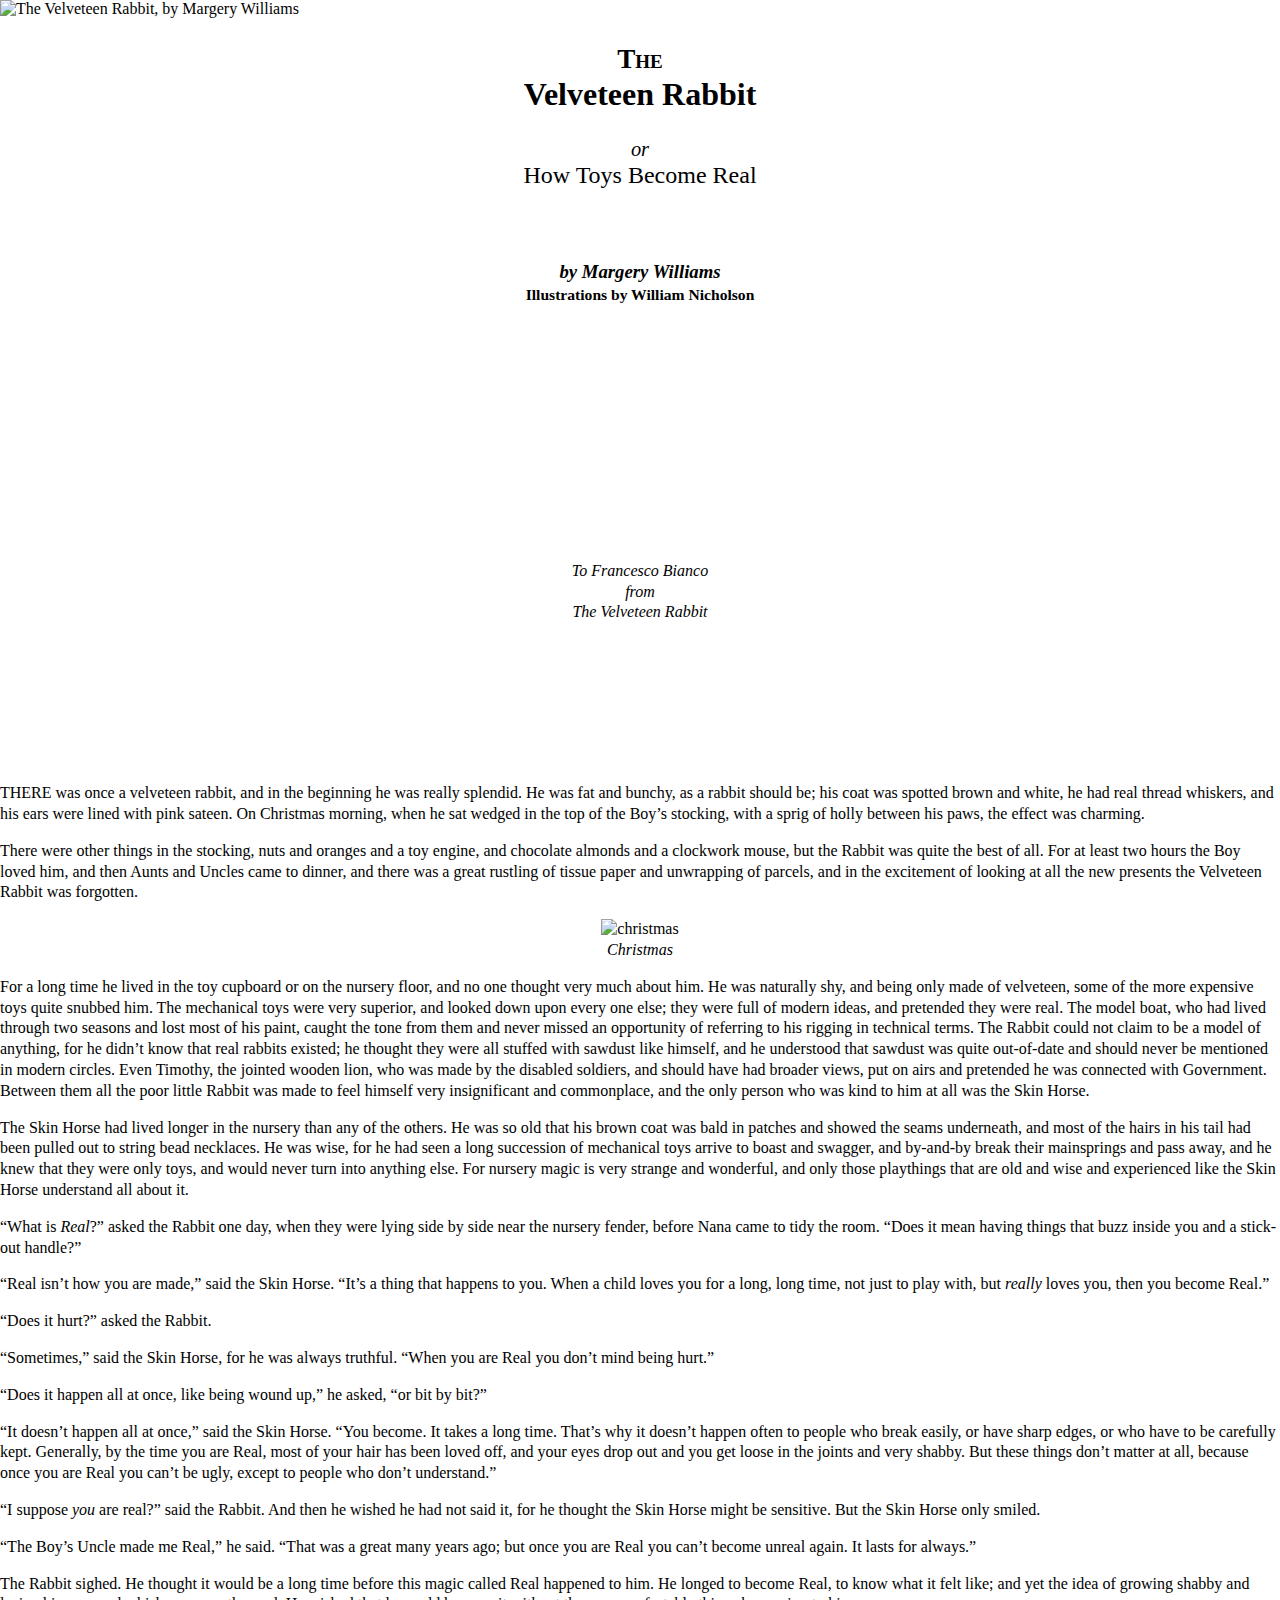
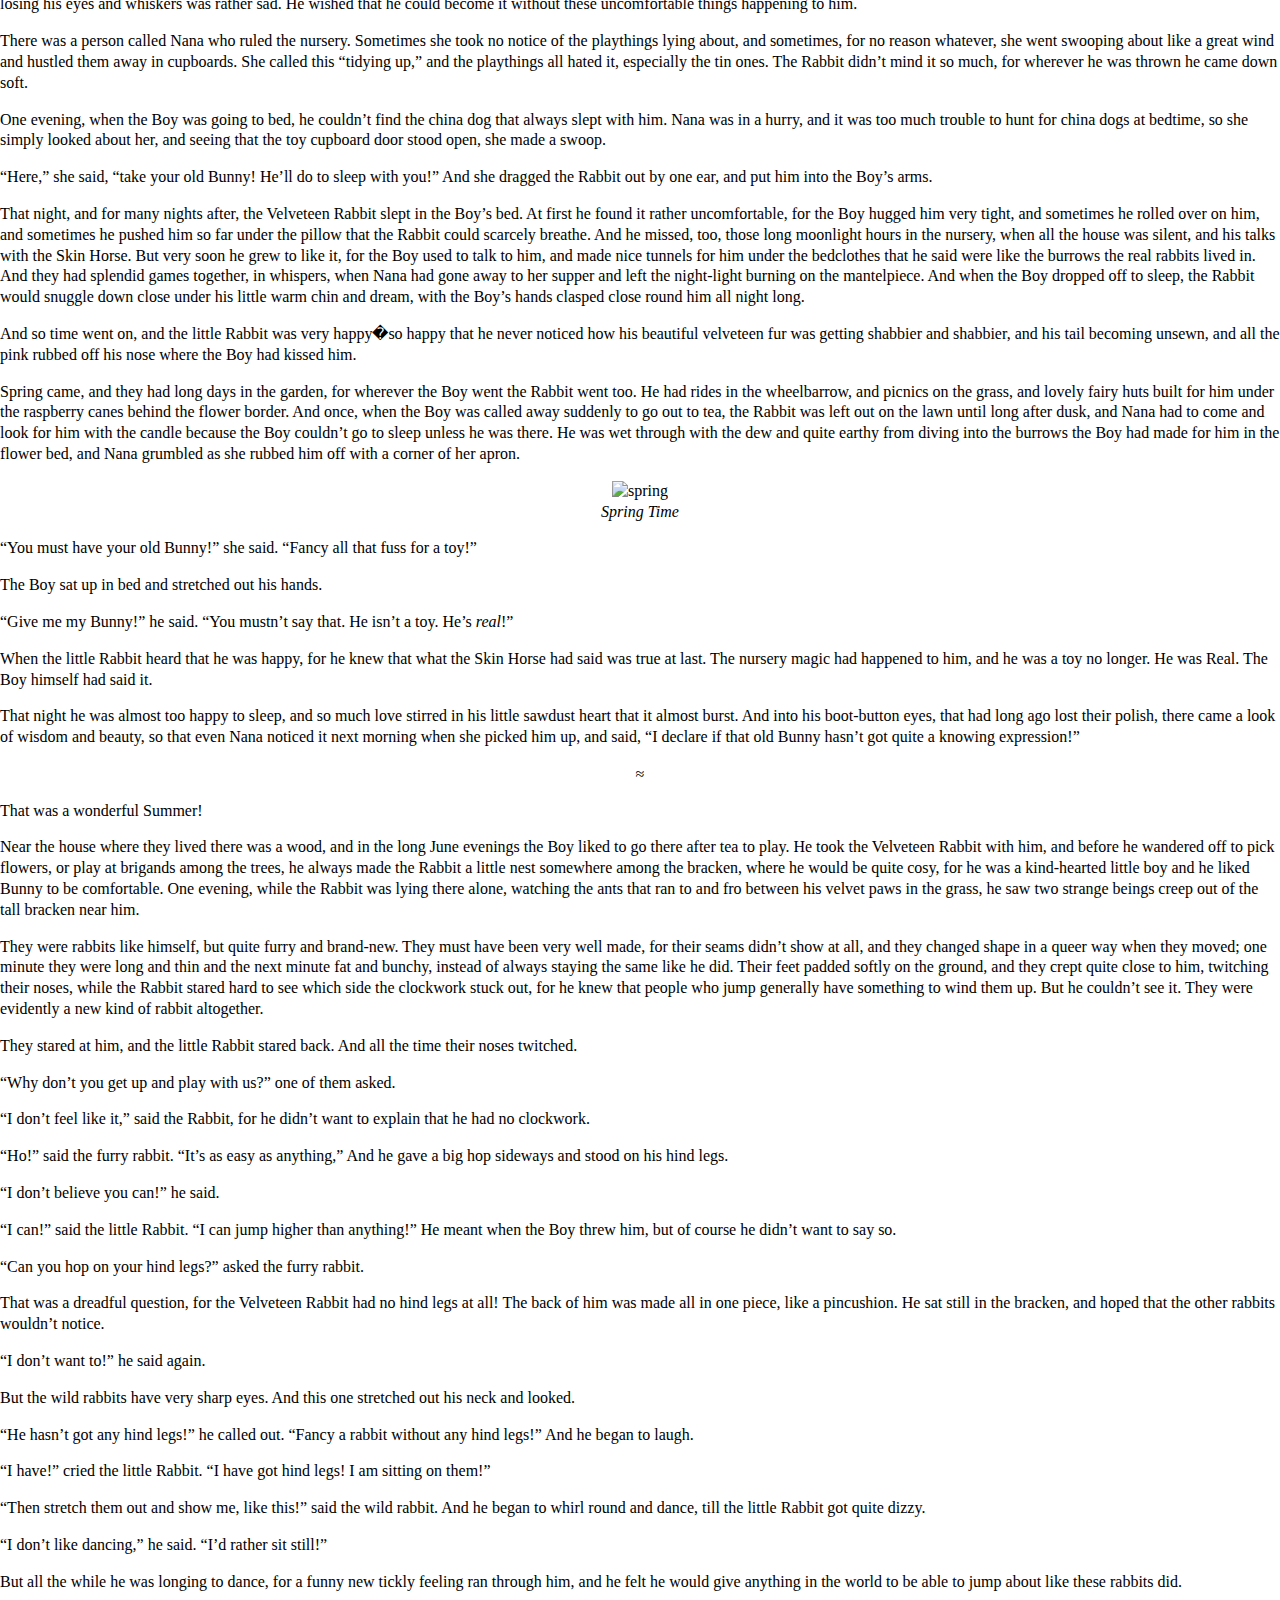
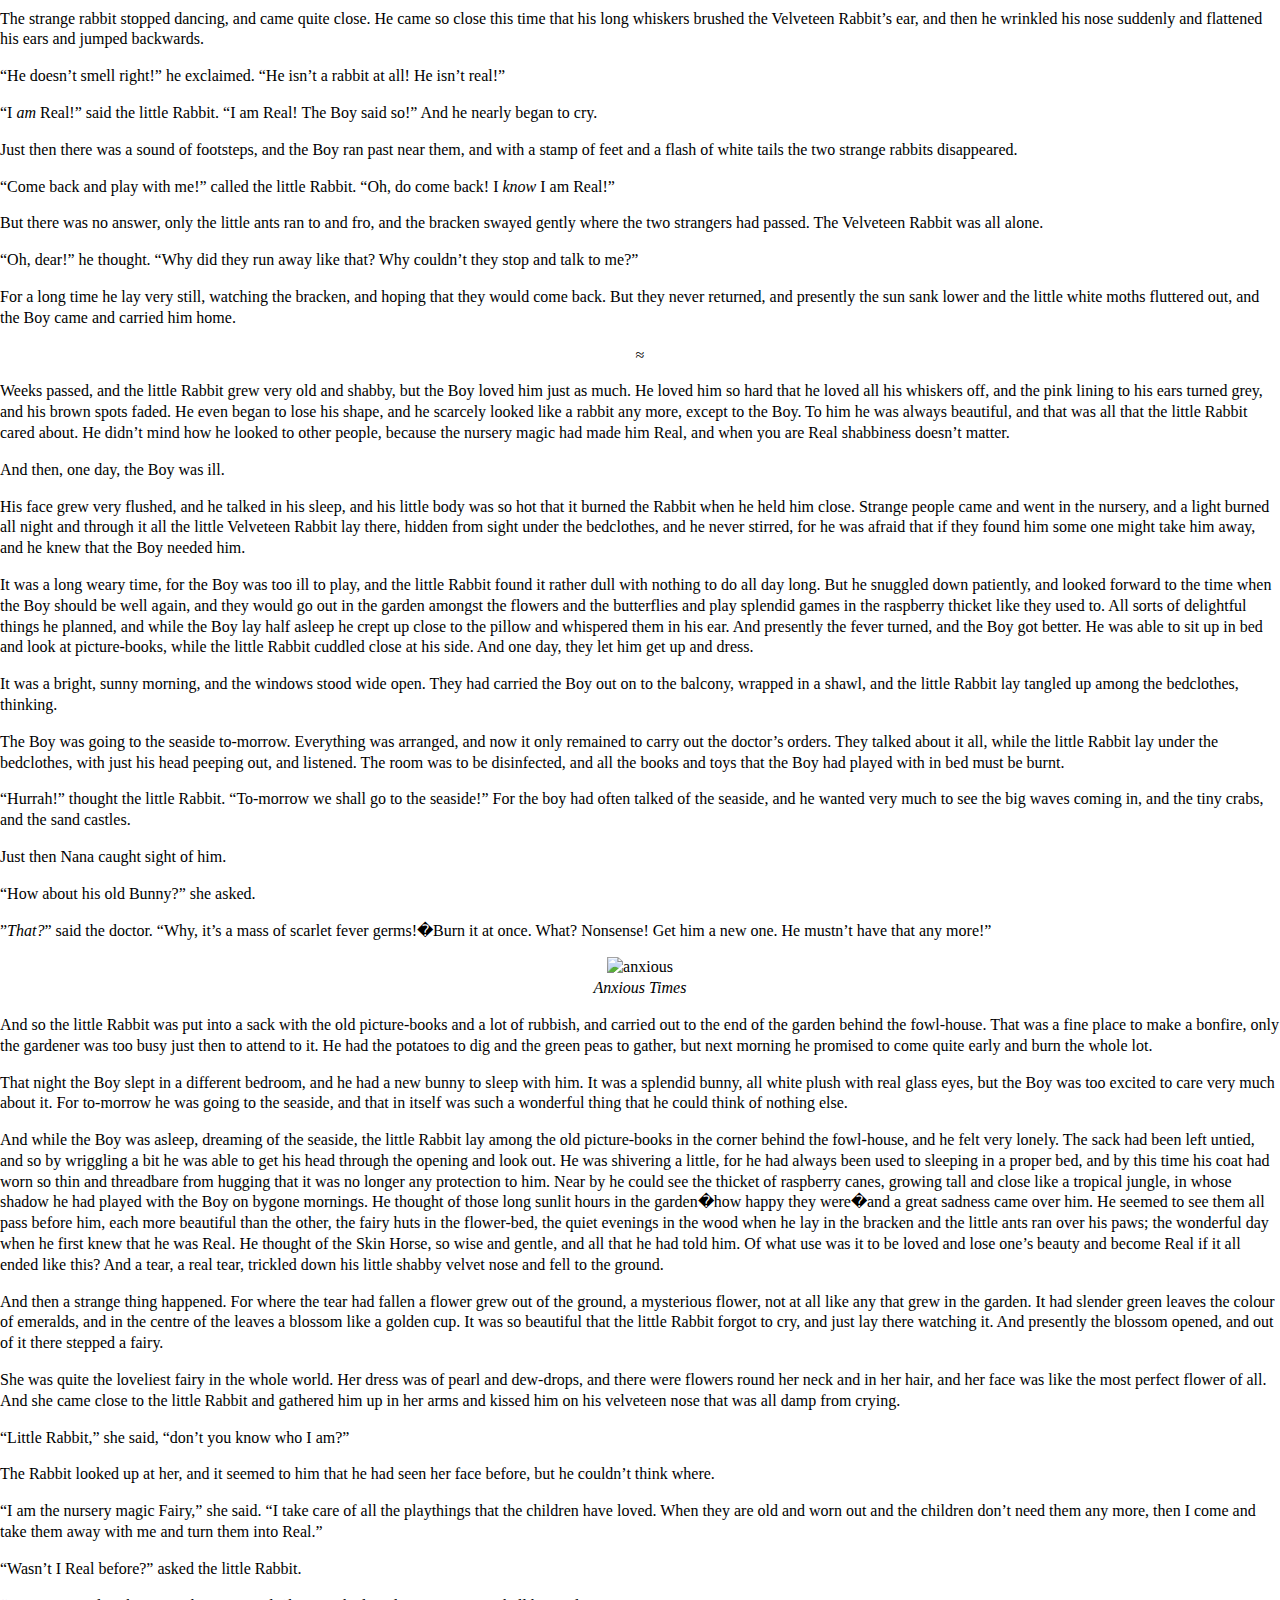
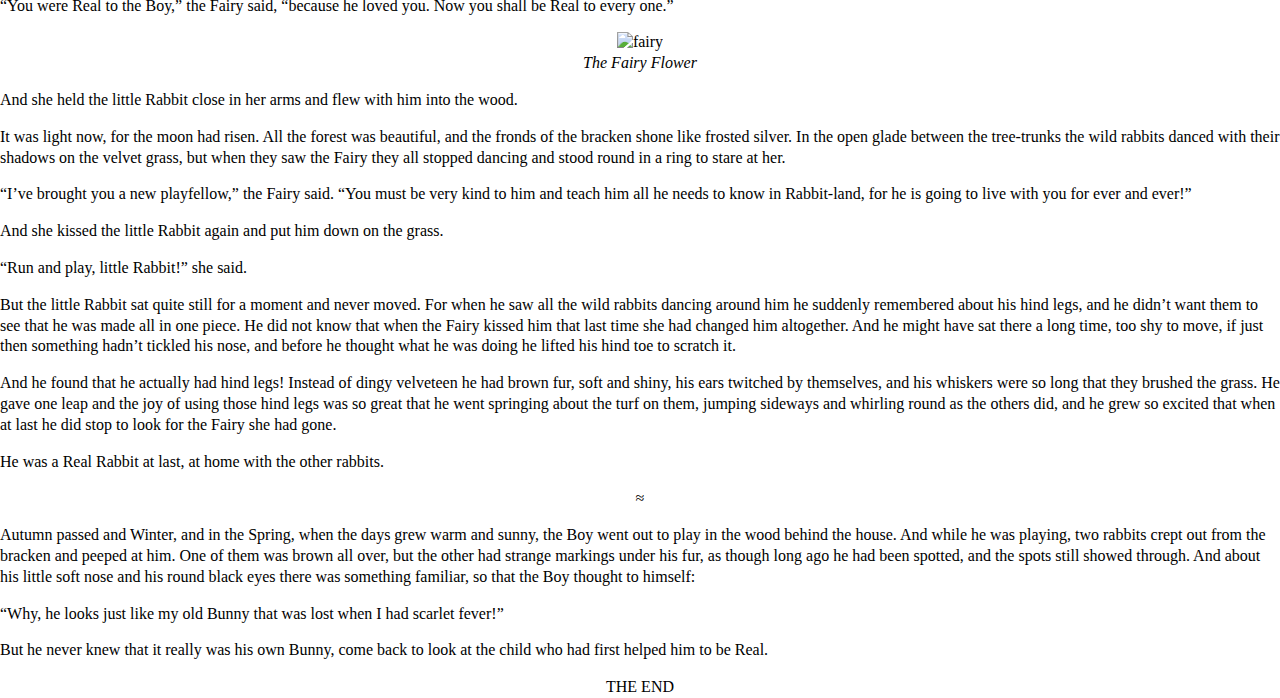
==== index.html @ 6a3bcfe3 "-a" ====
<!DOCTYPE html>
<html>
  <head>
    <meta http-equiv="Content-Type" content="text/html; charset=UTF-8" />
    <meta name="apple-mobile-web-app-capable" content="yes" />
    <meta
      name="viewport"
      content="width=device-width, initial-scale=1.0, maximum-scale=1.0, user-scalable=no"
    />
    <title>The Velveteen Rabbit - Monocle</title>
    <link rel="stylesheet" type="text/css" href="css/monocle/monocore.css" />

    
    <style type="text/css">
      #rabbit {
        position: absolute;
        top: 0;
        left: 0;
        right: 0;
        bottom: 0;
      }
    </style>
     <script src="scripts/jquery-1.7.1.min.js"></script>
    <script type="text/javascript" src="scripts/monocle/monocore.js"></script>
	
	<script type="text/javascript" src="scripts/zip/jszip.js"></script>
    <script type="text/javascript" src="scripts/zip/jszip-load.js"></script>
    <script type="text/javascript" src="scripts/zip/jszip-deflate.js"></script>
    <script type="text/javascript" src="scripts/zip/jszip-inflate.js"></script>
	
    <script type="text/javascript" src="scripts/quietthyme.monocle.bookdata/quietthyme.monocle.epub.js"></script>
    
    <script type="text/javascript">
	$(function(){
	
    QT.bookdata.init("dragon.epub");
//		jQuery.get("dragon.epub", function (data) {
//			//var decodedData = someBase64DecoderHere(data); // Find a base64 decoder on google or whatever. 
//			//var epubFile = ...; // Use HTML5 files or download via XHR.
//			
//			var epub = new JSEpub(data);
//
//			var showFirstPage = function () {
//			// The spine lists all pages in correct order
//			var spine = epub.opf.spine[0];
//            console.log('spine', spine);
//			// The manifest contains the href of the file
//			var href = epub.opf.manifest[spine]["href"];
//            console.log('href', href);
//			// All the files are stored in here, indexed by href
//			var doc = epub.files[href];
//            console.log('doc', doc);
//			// The doc is a DOMparser created DOM. You may want to
//			// work with a string version of the page contents.
//			var html = new XMLSerializer().serializeToString(doc);
//			console.log('html', html);
//            
//			// Use "html" to your hearts content!
//			}
//
//// Each time something happens in the processing, the callbakc is called. The
//// step is a number, representing the actual step that was performed. You
//// can use this to render status messages to the user as you process the file.
//// The processor will also insert a tiny delay between each operation, so that
//// you don't get the browser slow script warnings.
//epub.processInSteps(function (step, extras) {
//    var msg;
//
//    if (step === 1) {
//        msg = "Unzipping";
//    } else if (step === 2) {
//        msg = "Uncompressing " + extras;
//    } else if (step === 3) {
//        msg = "Reading OPF";
//    } else if (step === 4) {
//        msg = "Post processing";
//    } else if (step === 5) {
//        msg = "Finishing";
//        showFirstPage();
//    }
//
//    // Render the "msg" here.
//});
//		});
	})
	
	
	
	
      /*Monocle.DEBUG = true;

      // Initialize the reader element.
      Monocle.Events.listen(
        window,
        'load',
        function () {
          window.reader = Monocle.Reader('rabbit');
          Monocle.Events.listen(
            window,
            'resize',
            function () { window.reader.resized() }
          );
        }
      );*/
    </script>

  </head>

  <body>

    <div id="rabbit">

      <style>
        p {
          line-height: 130%;
        }
        img {
          max-width: 98%;
          max-height: 98%;
          -webkit-column-break-before: always;
        }
        .dedication {
          text-align: center;
          font-style: italic;
          margin: 16em 0 10em;
        }
        .center {
          text-align: center;
        }
        h1, h2, h3 {
          text-align: center;
        }
        h1 small {
          font-size: 85%;
          font-variant: small-caps;
        }
        h2 {
          margin-bottom: 3em;
          font-weight: normal;
        }
        h2 small {
          font-size: 85%;
          font-style: italic;
        }
      </style>


      <img src="images/cover.jpg" alt="The Velveteen Rabbit, by Margery Williams" />

      <h1>
        <small>The</small><br />Velveteen Rabbit
      </h1>

      <h2>
        <small>or</small><br />How Toys Become Real
      </h2>

      <h3>
        <i>by Margery Williams</i><br />
        <small>Illustrations by William Nicholson</small>
      </h3>

      <p class="dedication">
        To Francesco Bianco<br />
        from<br />
        The Velveteen Rabbit
      </p>


      <p>
      THERE was once a velveteen rabbit, and in the beginning he was really splendid.  He was fat and bunchy, as a rabbit should be; his coat was spotted brown and white, he had real thread whiskers, and his ears were lined with pink sateen.  On Christmas morning, when he sat wedged in the top of the Boy&#8217;s stocking, with a sprig of holly between his paws, the effect was charming.
      </p>
      <p>
      There were other things in the stocking, nuts and oranges and a toy engine, and chocolate almonds and a clockwork mouse, but the Rabbit was quite the best of all.  For at least two hours the Boy loved him, and then Aunts and Uncles came to dinner, and there was a great rustling of tissue paper and unwrapping of parcels, and in the excitement of looking at all the new presents the Velveteen Rabbit was forgotten.
      </p>

      <p class="center">
        <img alt="christmas" src="images/christmas.jpg" /><br />
        <i>Christmas</i>
      </p>


      <p>
      For a long time he lived in the toy cupboard or on the nursery floor, and no one thought very much about him.  He was naturally shy, and being only made of velveteen, some of the more expensive toys quite snubbed him.  The mechanical toys were very superior, and looked down upon every one else; they were full of modern ideas, and pretended they were real.  The model boat, who had lived through two seasons and lost most of his paint, caught the tone from them and never missed an opportunity of referring to his rigging in technical terms.  The Rabbit could not claim to be a model of anything, for he didn&#8217;t know that real rabbits existed; he thought they were all stuffed with sawdust like himself, and he understood that sawdust was quite out-of-date and should never be mentioned in modern circles.  Even Timothy, the jointed wooden lion, who was made by the disabled soldiers, and should have had broader views, put on airs and pretended he was connected with Government.  Between them all the poor little Rabbit was made to feel himself very insignificant and commonplace, and the only person who was kind to him at all was the Skin Horse.
      </p>
      <p>
      The Skin Horse had lived longer in the nursery than any of the others.  He was so old that his brown coat was bald in patches and showed the seams underneath, and most of the hairs in his tail had been pulled out to string bead necklaces.  He was wise, for he had seen a long succession of mechanical toys arrive to boast and swagger, and by-and-by break their mainsprings and pass away, and he knew that they were only toys, and would never turn into anything else.  For nursery magic is very strange and wonderful, and only those playthings that are old and wise and experienced like the Skin Horse understand all about it.
      </p>
      <p>
      &#8220;What is <em>Real</em>?&#8221; asked the Rabbit one day, when they were lying side by side near the nursery fender, before Nana came to tidy the room.  &#8220;Does it mean having things that buzz inside you and a stick-out handle?&#8221;
      </p>
      <p>
      &#8220;Real isn&#8217;t how you are made,&#8221; said the Skin Horse.  &#8220;It&#8217;s a thing that happens to you.  When a child loves you for a long, long time, not just to play with, but <em>really</em> loves you, then you become Real.&#8221;
      </p>
      <p>
      &#8220;Does it hurt?&#8221; asked the Rabbit.
      </p>
      <p>
      &#8220;Sometimes,&#8221; said the Skin Horse, for he was always truthful.  &#8220;When you are Real you don&#8217;t mind being hurt.&#8221;
      </p>
      <p>
      &#8220;Does it happen all at once, like being wound up,&#8221; he asked, &#8220;or bit by bit?&#8221;
      </p>
      <p>
      &#8220;It doesn&#8217;t happen all at once,&#8221; said the Skin Horse.  &#8220;You become.  It takes a long time.  That&#8217;s why it doesn&#8217;t happen often to people who break easily, or have sharp edges, or who have to be carefully kept.  Generally, by the time you are Real, most of your hair has been loved off, and your eyes drop out and you get loose in the joints and very shabby.  But these things don&#8217;t matter at all, because once you are Real you can&#8217;t be ugly, except to people who don&#8217;t understand.&#8221;
      </p>
      <p>
      &#8220;I suppose <i>you</i> are real?&#8221; said the Rabbit.  And then he wished he had not said it, for he thought the Skin Horse might be sensitive.  But the Skin Horse only smiled.
      </p>

      <p>
      &#8220;The Boy&#8217;s Uncle made me Real,&#8221; he said.  &#8220;That was a great many years ago; but once you are Real you can&#8217;t become unreal again.  It lasts for always.&#8221;
      </p>
      <p>
      The Rabbit sighed.  He thought it would be a long time before this magic called Real happened to him.  He longed to become Real, to know what it felt like; and yet the idea of growing shabby and losing his eyes and whiskers was rather sad.  He wished that he could become it without these uncomfortable things happening to him.
      </p>
      <p>
      There was a person called Nana who ruled the nursery.  Sometimes she took no notice of the playthings lying about, and sometimes, for no reason whatever, she went swooping about like a great wind and hustled them away in cupboards.  She called this &#8220;tidying up,&#8221; and the playthings all hated it, especially the tin ones.  The Rabbit didn&#8217;t mind it so much, for wherever he was thrown he came down soft.
      </p>
      <p>
      One evening, when the Boy was going to bed, he couldn&#8217;t find the china dog that always slept with him.  Nana was in a hurry, and it was too much trouble to hunt for china dogs at bedtime, so she simply looked about her, and seeing that the toy cupboard door stood open, she made a swoop.
      </p>
      <p>
      &#8220;Here,&#8221; she said, &#8220;take your old Bunny!  He&#8217;ll do to sleep with you!&#8221;   And she dragged the Rabbit out by one ear, and put him into the Boy&#8217;s arms.
      </p>
      <p>
      That night, and for many nights after, the Velveteen Rabbit slept in the Boy&#8217;s bed.  At first he found it rather uncomfortable, for the Boy hugged him very tight, and sometimes he rolled over on him, and sometimes he pushed him so far under the pillow that the Rabbit could scarcely breathe.  And he missed, too, those long moonlight hours in the nursery, when all the house was silent, and his talks with the Skin Horse.  But very soon he grew to like it, for the Boy used to talk to him, and made nice tunnels for him under the bedclothes that he said were like the burrows the real rabbits lived in.  And they had splendid games together, in whispers, when Nana had gone away to her supper and left the night-light burning on the mantelpiece.  And when the Boy dropped off to sleep, the Rabbit would snuggle down close under his little warm chin and dream, with the Boy&#8217;s hands clasped close round him all night long.
      </p>
      <p>
      And so time went on, and the little Rabbit was very happy�so happy that he never noticed how his beautiful velveteen fur was getting shabbier and shabbier, and his tail becoming unsewn, and all the pink rubbed off his nose where the Boy had kissed him.
      </p>
      <p>
      Spring came, and they had long days in the garden, for wherever the Boy went the Rabbit went too.  He had rides in the wheelbarrow, and picnics on the grass, and lovely fairy huts built for him under the raspberry canes behind the flower border.  And once, when the Boy was called away suddenly to go out to tea, the Rabbit was left out on the lawn until long after dusk, and Nana had to come and look for him with the candle because the Boy couldn&#8217;t go to sleep unless he was there.  He was wet through with the dew and quite earthy from diving into the burrows the Boy had made for him in the flower bed, and Nana grumbled as she rubbed him off with a corner of her apron.
      </p>

      <p class="center">
        <img alt="spring" src="images/spring.jpg" /><br />
        <i>Spring Time</i>
      </p>

      <p>
      &#8220;You must have your old Bunny!&#8221; she said.  &#8220;Fancy all that fuss for a toy!&#8221;
      </p>
      <p>
      The Boy sat up in bed and stretched out his hands.
      </p>
      <p>
      &#8220;Give me my Bunny!&#8221; he said.  &#8220;You mustn&#8217;t say that.  He isn&#8217;t a toy.  He&#8217;s <em>real</em>!&#8221;
      </p>
      <p>
      When the little Rabbit heard that he was happy, for he knew that what the Skin Horse had said was true at last.  The nursery magic had happened to him, and he was a toy no longer.  He was Real.  The Boy himself had said it.
      </p>
      <p>
      That night he was almost too happy to sleep, and so much love stirred in his little sawdust heart that it almost burst.  And into his boot-button eyes, that had long ago lost their polish, there came a look of wisdom and beauty, so that even Nana noticed it next morning when she picked him up, and said, &#8220;I declare if that old Bunny hasn&#8217;t got quite a knowing expression!&#8221;
      </p>

      <p class="center">&asymp;</p>

      <p>
      That was a wonderful Summer!
      </p>
      <p>
      Near the house where they lived there was a wood, and in the long June evenings the Boy liked to go there after tea to play.  He took the Velveteen Rabbit with him, and before he wandered off to pick flowers, or play at brigands among the trees, he always made the Rabbit a little nest somewhere among the bracken, where he would be quite cosy, for he was a kind-hearted little boy and he liked Bunny to be comfortable.  One evening, while the Rabbit was lying there alone, watching the ants that ran to and fro between his velvet paws in the grass, he saw two strange beings creep out of the tall bracken near him.
      </p>
      <p>
      They were rabbits like himself, but quite furry and brand-new.  They must have been very well made, for their seams didn&#8217;t show at all, and they changed shape in a queer way when they moved; one minute they were long and thin and the next minute fat and bunchy, instead of always staying the same like he did.  Their feet padded softly on the ground, and they crept quite close to him, twitching their noses, while the Rabbit stared hard to see which side the clockwork stuck out, for he knew that people who jump generally have something to wind them up.  But he couldn&#8217;t see it.  They were evidently a new kind of rabbit altogether.
      </p>

      <p>
      They stared at him, and the little Rabbit stared back.  And all the time their noses twitched.
      </p>
      <p>
      &#8220;Why don&#8217;t you get up and play with us?&#8221; one of them asked.
      </p>
      <p>
      &#8220;I don&#8217;t feel like it,&#8221; said the Rabbit, for he didn&#8217;t want to explain that he had no clockwork.
      </p>
      <p>
      &#8220;Ho!&#8221; said the furry rabbit.  &#8220;It&#8217;s as easy as anything,&#8221; And he gave a big hop sideways and stood on his hind legs.
      </p>
      <p>
      &#8220;I don&#8217;t believe you can!&#8221; he said.
      </p>
      <p>
      &#8220;I can!&#8221; said the little Rabbit.  &#8220;I can jump higher than anything!&#8221; He meant when the Boy threw him, but of course he didn&#8217;t want to say so.
      </p>
      <p>
      &#8220;Can you hop on your hind legs?&#8221; asked the furry rabbit.
      </p>
      <p>
      That was a dreadful question, for the Velveteen Rabbit had no hind legs at all!  The back of him was made all in one piece, like a pincushion.  He sat still in the bracken, and hoped that the other rabbits wouldn&#8217;t notice.
      </p>
      <p>
      &#8220;I don&#8217;t want to!&#8221; he said again.
      </p>
      <p>
      But the wild rabbits have very sharp eyes.  And this one stretched out his neck and looked.
      </p>
      <p>
      &#8220;He hasn&#8217;t got any hind legs!&#8221; he called out.  &#8220;Fancy a rabbit without any hind legs!&#8221; And he began to laugh.
      </p>
      <p>
      &#8220;I have!&#8221; cried the little Rabbit.  &#8220;I have got hind legs!  I am sitting on them!&#8221;
      </p>
      <p>
      &#8220;Then stretch them out and show me, like this!&#8221; said the wild rabbit.  And he began to whirl round and dance, till the little Rabbit got quite dizzy.
      </p>
      <p>
      &#8220;I don&#8217;t like dancing,&#8221; he said.  &#8220;I&#8217;d rather sit still!&#8221;
      </p>
      <p>
      But all the while he was longing to dance, for a funny new tickly feeling ran through him, and he felt he would give anything in the world to be able to jump about like these rabbits did.
      </p>
      <p>
      The strange rabbit stopped dancing, and came quite close.  He came so close this time that his long whiskers brushed the Velveteen Rabbit&#8217;s ear, and then he wrinkled his nose suddenly and flattened his ears and jumped backwards.
      </p>

      <p>
      &#8220;He doesn&#8217;t smell right!&#8221; he exclaimed.  &#8220;He isn&#8217;t a rabbit at all!  He isn&#8217;t real!&#8221;
      </p>
      <p>
      &#8220;I <i>am</i> Real!&#8221; said the little Rabbit.  &#8220;I am Real!  The Boy said so!&#8221;   And he nearly began to cry.
      </p>
      <p>
      Just then there was a sound of footsteps, and the Boy ran past near them, and with a stamp of feet and a flash of white tails the two strange rabbits disappeared.
      </p>
      <p>
      &#8220;Come back and play with me!&#8221; called the little Rabbit.  &#8220;Oh, do come back!   I <i>know</i> I am Real!&#8221;
      </p>
      <p>
      But there was no answer, only the little ants ran to and fro, and the bracken swayed gently where the two strangers had passed.  The Velveteen Rabbit was all alone.
      </p>
      <p>
      &#8220;Oh, dear!&#8221; he thought.  &#8220;Why did they run away like that?  Why couldn&#8217;t they stop and talk to me?&#8221;
      </p>
      <p>
      For a long time he lay very still, watching the bracken, and hoping that they would come back.  But they never returned, and presently the sun sank lower and the little white moths fluttered out, and the Boy came and carried him home.
      </p>

      <p class="center"> &asymp; </p>

      <p>
      Weeks passed, and the little Rabbit grew very old and shabby, but the Boy loved him just as much.  He loved him so hard that he loved all his whiskers off, and the pink lining to his ears turned grey, and his brown spots faded.  He even began to lose his shape, and he scarcely looked like a rabbit any more, except to the Boy.  To him he was always beautiful, and that was all that the little Rabbit cared about.  He didn&#8217;t mind how he looked to other people, because the nursery magic had made him Real, and when you are Real shabbiness doesn&#8217;t matter.
      </p>
      <p>
      And then, one day, the Boy was ill.
      </p>
      <p>
      His face grew very flushed, and he talked in his sleep, and his little body was so hot that it burned the Rabbit when he held him close. Strange people came and went in the nursery, and a light burned all night and through it all the little Velveteen Rabbit lay there, hidden from sight under the bedclothes, and he never stirred, for he was afraid that if they found him some one might take him away, and he knew that the Boy needed him.
      </p>
      <p>
      It was a long weary time, for the Boy was too ill to play, and the little Rabbit found it rather dull with nothing to do all day long.  But he snuggled down patiently, and looked forward to the time when the Boy should be well again, and they would go out in the garden amongst the flowers and the butterflies and play splendid games in the raspberry thicket like they used to.  All sorts of delightful things he planned, and while the Boy lay half asleep he crept up close to the pillow and whispered them in his ear.  And presently the fever turned, and the Boy got better.  He was able to sit up in bed and look at picture-books, while the little Rabbit cuddled close at his side.  And one day, they let him get up and dress.
      </p>
      <p>
      It was a bright, sunny morning, and the windows stood wide open.  They had carried the Boy out on to the balcony, wrapped in a shawl, and the little Rabbit lay tangled up among the bedclothes, thinking.
      </p>
      <p>
      The Boy was going to the seaside to-morrow.  Everything was arranged, and now it only remained to carry out the doctor&#8217;s orders.  They talked about it all, while the little Rabbit lay under the bedclothes, with just his head peeping out, and listened.  The room was to be disinfected, and all the books and toys that the Boy had played with in bed must be burnt.
      </p>
      <p>
      &#8220;Hurrah!&#8221; thought the little Rabbit.  &#8220;To-morrow we shall go to the seaside!&#8221;  For the boy had often talked of the seaside, and he wanted very much to see the big waves coming in, and the tiny crabs, and the sand castles.
      </p>
      <p>
      Just then Nana caught sight of him.
      </p>
      <p>
      &#8220;How about his old Bunny?&#8221; she asked.
      </p>
      <p>
      &#8221;<i>That?</i>&#8221; said the doctor.  &#8220;Why, it&#8217;s a mass of scarlet fever germs!�Burn it at once.  What?  Nonsense!  Get him a new one.  He mustn&#8217;t have that any more!&#8221;
      </p>

      <p class="center">
        <img alt="anxious" src="images/anxious.jpg" /><br />
        <i>Anxious Times</i>
      </p>

      <p>
      And so the little Rabbit was put into a sack with the old picture-books and a lot of rubbish, and carried out to the end of the garden behind the fowl-house.  That was a fine place to make a bonfire, only the gardener was too busy just then to attend to it.  He had the potatoes to dig and the green peas to gather, but next morning he promised to come quite early and burn the whole lot.
      </p>
      <p>
      That night the Boy slept in a different bedroom, and he had a new bunny to sleep with him.  It was a splendid bunny, all white plush with real glass eyes, but the Boy was too excited to care very much about it.  For to-morrow he was going to the seaside, and that in itself was such a wonderful thing that he could think of nothing else.
      </p>
      <p>
      And while the Boy was asleep, dreaming of the seaside, the little Rabbit lay among the old picture-books in the corner behind the fowl-house, and he felt very lonely.  The sack had been left untied, and so by wriggling a bit he was able to get his head through the opening and look out.  He was shivering a little, for he had always been used to sleeping in a proper bed, and by this time his coat had worn so thin and threadbare from hugging that it was no longer any protection to him.  Near by he could see the thicket of raspberry canes, growing tall and close like a tropical jungle, in whose shadow he had played with the Boy on bygone mornings.  He thought of those long sunlit hours in the garden�how happy they were�and a great sadness came over him.  He seemed to see them all pass before him, each more beautiful than the other, the fairy huts in the flower-bed, the quiet evenings in the wood when he lay in the bracken and the little ants ran over his paws; the wonderful day when he first knew that he was Real.  He thought of the Skin Horse, so wise and gentle, and all that he had told him.  Of what use was it to be loved and lose one&#8217;s beauty and become Real if it all ended like this?  And a tear, a real tear, trickled down his little shabby velvet nose and fell to the ground.
      </p>
      <p>
      And then a strange thing happened.  For where the tear had fallen a flower grew out of the ground, a mysterious flower, not at all like any that grew in the garden.  It had slender green leaves the colour of emeralds, and in the centre of the leaves a blossom like a golden cup.  It was so beautiful that the little Rabbit forgot to cry, and just lay there watching it.  And presently the blossom opened, and out of it there stepped a fairy.
      </p>
      <p>
      She was quite the loveliest fairy in the whole world.  Her dress was of pearl and dew-drops, and there were flowers round her neck and in her hair, and her face was like the most perfect flower of all.  And she came close to the little Rabbit and gathered him up in her arms and kissed him on his velveteen nose that was all damp from crying.
      </p>
      <p>
      &#8220;Little Rabbit,&#8221; she said, &#8220;don&#8217;t you know who I am?&#8221;
      </p>
      <p>
      The Rabbit looked up at her, and it seemed to him that he had seen her face before, but he couldn&#8217;t think where.
      </p>
      <p>
      &#8220;I am the nursery magic Fairy,&#8221; she said.  &#8220;I take care of all the playthings that the children have loved.  When they are old and worn out and the children don&#8217;t need them any more, then I come and take them away with me and turn them into Real.&#8221;
      </p>
      <p>
      &#8220;Wasn&#8217;t I Real before?&#8221; asked the little Rabbit.
      </p>
      <p>
      &#8220;You were Real to the Boy,&#8221; the Fairy said, &#8220;because he loved you.  Now you shall be Real to every one.&#8221;
      </p>

      <p class="center">
        <img alt="fairy" src="images/fairy.jpg" /><br />
        <i>The Fairy Flower</i>
      </p>

      <p>
      And she held the little Rabbit close in her arms and flew with him into the wood.
      </p>
      <p>
      It was light now, for the moon had risen.  All the forest was beautiful, and the fronds of the bracken shone like frosted silver.  In the open glade between the tree-trunks the wild rabbits danced with their shadows on the velvet grass, but when they saw the Fairy they all stopped dancing and stood round in a ring to stare at her.
      </p>
      <p>
      &#8220;I&#8217;ve brought you a new playfellow,&#8221; the Fairy said.  &#8220;You must be very kind to him and teach him all he needs to know in Rabbit-land, for he is going to live with you for ever and ever!&#8221;
      </p>
      <p>
      And she kissed the little Rabbit again and put him down on the grass.
      </p>
      <p>
      &#8220;Run and play, little Rabbit!&#8221; she said.
      </p>
      <p>
      But the little Rabbit sat quite still for a moment and never moved.  For when he saw all the wild rabbits dancing around him he suddenly remembered about his hind legs, and he didn&#8217;t want them to see that he was made all in one piece.  He did not know that when the Fairy kissed him that last time she had changed him altogether.  And he might have sat there a long time, too shy to move, if just then something hadn&#8217;t tickled his nose, and before he thought what he was doing he lifted his hind toe to scratch it.
      </p>
      <p>
      And he found that he actually had hind legs!  Instead of dingy velveteen he had brown fur, soft and shiny, his ears twitched by themselves, and his whiskers were so long that they brushed the grass.  He gave one leap and the joy of using those hind legs was so great that he went springing about the turf on them, jumping sideways and whirling round as the others did, and he grew so excited that when at last he did stop to look for the Fairy she had gone.
      </p>
      <p>
      He was a Real Rabbit at last, at home with the other rabbits.
      </p>

      <p class="center"> &asymp; </p>

      <p>
      Autumn passed and Winter, and in the Spring, when the days grew warm and sunny, the Boy went out to play in the wood behind the house.  And while he was playing, two rabbits crept out from the bracken and peeped at him.  One of them was brown all over, but the other had strange markings under his fur, as though long ago he had been spotted, and the spots still showed through.  And about his little soft nose and his round black eyes there was something familiar, so that the Boy thought to himself:
      </p>
      <p>
      &#8220;Why, he looks just like my old Bunny that was lost when I had scarlet fever!&#8221;
      </p>
      <p>
      But he never knew that it really was his own Bunny, come back to look at the child who had first helped him to be Real.
      </p>
      <p class="center">THE END</p>
    </div>

  </body>
</html>
---- css/monocle/monocore.css ----
/*===========================================================================

This is a base-level Monocle stylesheet. It assumes no class-prefix has been
given to the Reader during initialisation - if one has, you can copy and
modify this stylesheet accordingly.

---------------------------------------------------------------------------*/

/* The reader object that holds pretty much everything.
 * (A direct child of the element passed to reader initialisation). */

div.monelem_container {
  background-color: black;
}


/* The div that mimics a leaf of paper in a book. */
div.monelem_page {
  background: white;
  top: 0;
  left: 0;
  bottom: 3px;
  right: 5px;
  border-right: 1px solid #999;
}


/* The div within the page that determines page margins. */
div.monelem_sheaf {
  top: 1em;
  left: 1em;
  bottom: 1em;
  right: 1em;
}


/* The iframe within the page that loads the content of the book. */
div.monelem_component {
}


/* A panel that sits above the entire reader object, holding controls. */
div.monelem_overlay {
}


/* A full-size panel to display an announcement (iframe or div) */
div.monelem_billboard_container {
  background: #FFF;
  position: absolute;
  top: 0;
  left: 0;
  height: 100%;
  width: 100%;
  z-index: 2000;
  -webkit-transform: scale(0);
  -moz-transform: scale(0);
  transform: scale(0);
  -webkit-transform-origin: 0 0;
  -moz-transform-origin: 0 0;
  transform-origin: 0 0;
}

.monelem_billboard_inner {
  height: 100%;
  width: 100%;
  border: none;
  overflow: auto;
  /*-webkit-overflow-scrolling: touch;*/ /* This is sexy, but crashy. */
}

div.monelem_billboard_inner {
  min-width: 100%;
  min-height: 100%;
  text-align: center;
  vertical-align: middle;
  display: -webkit-box;
  -webkit-box-pack: center;
  -webkit-box-align: center;
}


div.monelem_billboard_close {
  position: absolute;
  top: 0;
  right: 0;
  width: 50px;
  height: 30px;
  color: white;
  background: #C00;
  cursor: pointer;
  border-bottom-left-radius: 4px;
  text-shadow: 1px 1px 1px #900;
  font: 9pt Helvetica Neue, Helvetica, sans-serif;
}

div.monelem_billboard_close:after {
  display: block;
  content: 'Close';
  width: 100%;
  line-height: 30px;
  text-align: center;
}




/*===========================================================================
  PANELS
---------------------------------------------------------------------------*/


.monelem_panels_imode_panel {
  background: rgba(255,255,255,0.7);
  opacity: 0;
}

.monelem_panels_imode_backwardsPanel {
  -webkit-box-shadow: 1px 1px 3px #777;
  -moz-box-shadow: 1px 1px 3px #777;
  box-shadow: 1px 1px 3px #777;
}

.monelem_panels_imode_forwardsPanel {
  -webkit-box-shadow: -1px 1px 3px #777;
  -moz-box-shadow: -1px 1px 3px #777;
  box-shadow: -1px 1px 3px #777;
}

.monelem_panels_imode_centralPanel {
}

.monelem_panels_imode_toggleIcon {
  position: absolute;
  right: 0;
  bottom: 0;
  width: 50px;
  height: 50px;
  background-repeat: no-repeat;
  background-position: center center;
}

/* If you modify this you could significantly change the way panels work. */
div.monelem_controls_panel_expanded {
  left: 0 !important;
  width: 100% !important;
  z-index: 1001 !important;
}

/*===========================================================================
  Flippers
---------------------------------------------------------------------------*/

div.monelem_flippers_slider_wait {
  position: absolute;
  right: 0px;
  top: 0px;
  width: 92px;
  height: 112px;
  background-repeat: no-repeat;
  -webkit-background-size: 100%;
  -moz-background-size: 100%;
  background-size: 100%;
}

@media screen and (max-width: 640px) {
  div.monelem_flippers_slider_wait {
    width: 61px;
    height: 75px;
  }
}


/*===========================================================================
  DATA URIs

  These are data-uri packed images, inlined for loading speed and simplicity.
  Placed at the end of this file because they're visually noisy...
---------------------------------------------------------------------------*/

div.monelem_panels_imode_toggleIcon {
  background-image: url([data-uri]%2B%[base64]%2F2c4HufMTOH8Xs75%2F%2Ffa67v3%2Bu%2B91hphGJWZNUzCXJyKiHd6xxqNhhGDTB6NOViAyzARY3EaP%2BNL7MCBiPi9Ze4leBlTsR9jcCnuiYgDbeGZeV4F7EINe7EP3%[base64]%2FA%2BNmXmqCbbm%2FAiMiJO9cEzcwEuwLODwMZk5oXVLYA6PouIF%2FC6cvBgI37D0mreStyJroh4r9df785XYGtEHG8Hfnjb1w08Xu2qq3regtOZuaka2whV5NZieWY%2BhkV4ICJ2N%2FusZeYMJQm8NdCuuxdPH4HENGzsXjx9REQcqRxvR2dEfNBrHxF7lHywGPXW7085cEvwZkScHAheaRz%2BwngcqyAnlEPan%2Fbh5oj4rr%2FBDlyOXUMA%2Fx%2F9oFytM5SZs3t6epbWlOtxeJjg%2BzEmMye3vF%2BCYx2YhdFnTTs3OoQT2JqZ3TiC2zETyzrwrnIwhkMTqwVsxW24GLsiYmWj0dCBo2gNy7nSRfgpIjZjM6WU1ut1lHt%2BGLOHCd6J79sN1pSkMSUzJwwD%2FBoD5I9aRHyiFIVFQ3D2j1KR%2Fh7MMDPnY1JE7GwLr3434N5BnI3GFRiFzuai0Ub34aWBDGr0pcKPM%2FPpqovpT11KoVinNAvXt1lkLTNXKFesXU1HUz3HI0plWqW0QGcoIjYoERpMy7AS17b2da06o43KzLF4RanRzwwx3%2FfOHYW7lL5ubUR83p9do9Ho%2B99fDzcZDynfdxPejog%2FBoCOxHW4AxOwKiK%2BaGc%2FILzJ6ULcXznciwM4qFSzCUob3Km0UCeU3W5v5%2B8%2FwZsWMQvzlN1Nq8C%2F4ht8qkRm72B%2B%2BoP%2FC0sEOftJmUbfAAAAAElFTkSuQmCC);
}

div.monelem_flippers_slider_wait {
  background-image: url([data-uri]%2BcnAAAB0VBMVEUAAACDg4OEhISFhYWGhoaHh4eIiIiJiIiJiYmKioqLi4uMjIyNjY2Ojo6Pj4%2BQkJCRkZGSkpKTk5OUlJSVlZWWlpaXl5eYmJiZmZmampqbm5ucnJycnJ2dnZ2dnZ6dnZ%2Benp6enp%2Bfn5%2Bfn6CgoKCgoKGhoKChoaGioqKjo6OkpKSlpaWmpaWmpqaoqKiqqqqrq6usrKytra2urq6wsLCxsbGzs7O0tLS0tLW1tbW1tba1tbe2tri4uLi4uLm4uLq6ury7u7y8vLy8vL28vL%2B9vb2%2Bvr6%2Bvr%2B%2Fv7%2B%2Fv8HAwMDAwMLAwMPBwcPCwsPExMTExMXFxcXGxsbHx8fIyMjJycrOztDOztHPz9DPz9HR0dTS0tTT09TT09XU1NbU1NfV1dfW1tjW1tnX19fX19rY2Nra2tva2tzd3eDe3t7f39%2Fh4eHi4uLl5enn5%2Bnp6ezp6e3q6u3q6u7r6%2B7r6%2B%2Fs7O%2Fs7PDt7fDt7fHu7vHu7vLv7%2B%2Fv7%2FLv7%2FPw8PDw8PPw8PTx8fTx8fXy8vXy8vbz8%2Fbz8%2Ff09Pf09Pj19fj19fn29vn39%2Fn39%2Fr4%2BPr4%2BPv5%2Bfv6%2Bvv6%2Bvz7%2B%2Fz7%2B%2F38%2FP39%2Ff39%2Ff7%2B%2Fv7%2B%2Fv%2F%2F%2F%2F%2BHSJEZAAAAAXRSTlMAQObYZgAAA5dJREFUaN61lk1uE0EQhd%2BrsQlREAgkFkQKLJByteQU3IIdd2OBYIFASFmAFLurWPT0uOfXme6aWUXy6PNL9XPXR3z6DSI93wQ0GkHjzweapM%2B%2Btn8SMAERPzKQQKN7IDRhD2APgkbumucvXp24T3s%2BH47H7%2F9U1AxmpvaDzV5IUMBfD0CbQXYPly93K%2BEiwneqphpMVc3e7p492zciQhGKNN2bX%2F42shJOEQFIQgAKgfgdpvFz7d58%2FPO4Fn5PiggBAUkAYhoUMJipwU5vhsfjWjhESMTsBChQVVMDYICadfjD4VAAFyGYZVcN7Vzar4iP6frkd5RuLjG7WlCFwdSy4ICtPlBAKJLNhYBq6HKf8IHrx4J7IQX5maqFLHeC3yrWwyEiFACSzlTVVFNuzQZTAG%2BrLoQwVT1kubvGF4wlVj2vi2isuvWrbiXJIUISYKwL5qpuWgbvXQHxSCeqbiXwvOrpClC1QdXViuAQUnpXgE1U%2FSb%2BUwVVF7JfdTWN2G4uFyiaeZz6oOpB1drzTF0sSw6ySdc5Y%2FZe1SPeCpPfS6p6yq4arK16V5eyAwWEp6oTEKpqewXEygBW9iMabzsAZjqoOkuTL227tjJvSg8UaG%2FGhW33obSK8d4dVj1eAV3VrXQsuBtXvd12XdWteCxg2nbobbuU2xQsHst42zHe6lllypOnbcdUeZ62HUzNoOXJz4vdpZXDz4rde5TDz4rdsQ6%2BLHZNxVjOip3VJD8ndjVtOSt2rEp%2BRuxCHXxZ7G6tCr4sdhUX1xPETmvhC2KndWNZFjtUjmVR7KRyLItiF2qTL4ndtdXCF8Tuqhq%2BIHaonfmi2Ek1fEHsQjV8YdtVt2VR7DzgM2J36QCfFbsbB%2Fi82MEBPit2HvBZsfMYy6zYuSSfq7oLfE7sLpzgk2J37QKfETt1gc%2BJnQ98Rux84NNiJ07wSbELTvBpsXOCT4rdRz%2F4WOzMCz4pdl7wKbGDG3xC7NzGMiV2jvCx2PnNfELsbvzgY7FrHOFjsXOEj7YdHeFjsfOF96sePOFjsXOED8XutSt8sO2uXOFDsfOFD6ruCx9U3Rc%2BEDt3eC52zvC%2B2DnD%2B2LnDe9V3RveEzt3eC527vBc7NzhudhtAe%2BuAH94VnV%2FeCZ2G8BzscMmUxdgi5lnYrcF%2FCR2wCZHSvftP9x2m8DTttsEnsRuK7hs8%2FPPxG4beCt2G8HbbbcNPG67reAUEfwHRePBMkvuZ4wAAAAASUVORK5CYII%3D);
}
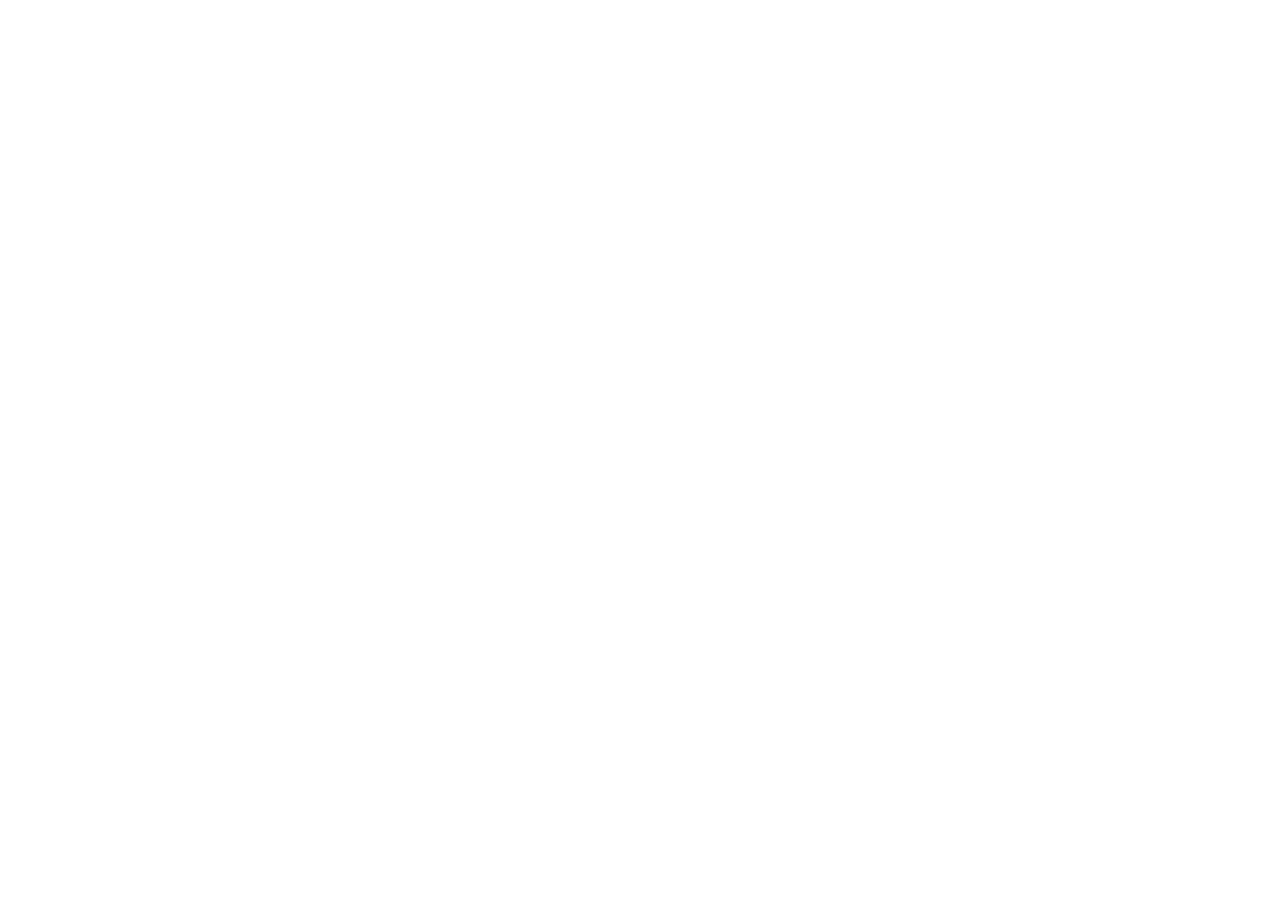
==== commit 3fbe38a8: "-a" ====
--- a/index.html
+++ b/index.html
@@ -35,6 +35,16 @@
     <script type="text/javascript">
 	$(function(){
 	
+   $(window).bind(QT.bookdata.events().BOOKDATA_READY, function(event, param1) {
+        console.log('READY:' + param1);
+        Monocle.DEBUG = true;
+        Monocle.Reader('rabbit', QT.bookdata, {});
+    });
+
+    $(window).bind(QT.bookdata.events().LOADING, function(event, arr) {
+        console.log(arr[0],arr[1]);
+    });
+    
     QT.bookdata.init("dragon.epub");
 //		jQuery.get("dragon.epub", function (data) {
 //			//var decodedData = someBase64DecoderHere(data); // Find a base64 decoder on google or whatever. 
@@ -89,8 +99,8 @@
 	
 	
 	
-      /*Monocle.DEBUG = true;
-
+      
+/*
       // Initialize the reader element.
       Monocle.Events.listen(
         window,
@@ -112,344 +122,7 @@
 
     <div id="rabbit">
 
-      <style>
-        p {
-          line-height: 130%;
-        }
-        img {
-          max-width: 98%;
-          max-height: 98%;
-          -webkit-column-break-before: always;
-        }
-        .dedication {
-          text-align: center;
-          font-style: italic;
-          margin: 16em 0 10em;
-        }
-        .center {
-          text-align: center;
-        }
-        h1, h2, h3 {
-          text-align: center;
-        }
-        h1 small {
-          font-size: 85%;
-          font-variant: small-caps;
-        }
-        h2 {
-          margin-bottom: 3em;
-          font-weight: normal;
-        }
-        h2 small {
-          font-size: 85%;
-          font-style: italic;
-        }
-      </style>
-
-
-      <img src="images/cover.jpg" alt="The Velveteen Rabbit, by Margery Williams" />
-
-      <h1>
-        <small>The</small><br />Velveteen Rabbit
-      </h1>
-
-      <h2>
-        <small>or</small><br />How Toys Become Real
-      </h2>
-
-      <h3>
-        <i>by Margery Williams</i><br />
-        <small>Illustrations by William Nicholson</small>
-      </h3>
-
-      <p class="dedication">
-        To Francesco Bianco<br />
-        from<br />
-        The Velveteen Rabbit
-      </p>
-
-
-      <p>
-      THERE was once a velveteen rabbit, and in the beginning he was really splendid.  He was fat and bunchy, as a rabbit should be; his coat was spotted brown and white, he had real thread whiskers, and his ears were lined with pink sateen.  On Christmas morning, when he sat wedged in the top of the Boy&#8217;s stocking, with a sprig of holly between his paws, the effect was charming.
-      </p>
-      <p>
-      There were other things in the stocking, nuts and oranges and a toy engine, and chocolate almonds and a clockwork mouse, but the Rabbit was quite the best of all.  For at least two hours the Boy loved him, and then Aunts and Uncles came to dinner, and there was a great rustling of tissue paper and unwrapping of parcels, and in the excitement of looking at all the new presents the Velveteen Rabbit was forgotten.
-      </p>
-
-      <p class="center">
-        <img alt="christmas" src="images/christmas.jpg" /><br />
-        <i>Christmas</i>
-      </p>
-
-
-      <p>
-      For a long time he lived in the toy cupboard or on the nursery floor, and no one thought very much about him.  He was naturally shy, and being only made of velveteen, some of the more expensive toys quite snubbed him.  The mechanical toys were very superior, and looked down upon every one else; they were full of modern ideas, and pretended they were real.  The model boat, who had lived through two seasons and lost most of his paint, caught the tone from them and never missed an opportunity of referring to his rigging in technical terms.  The Rabbit could not claim to be a model of anything, for he didn&#8217;t know that real rabbits existed; he thought they were all stuffed with sawdust like himself, and he understood that sawdust was quite out-of-date and should never be mentioned in modern circles.  Even Timothy, the jointed wooden lion, who was made by the disabled soldiers, and should have had broader views, put on airs and pretended he was connected with Government.  Between them all the poor little Rabbit was made to feel himself very insignificant and commonplace, and the only person who was kind to him at all was the Skin Horse.
-      </p>
-      <p>
-      The Skin Horse had lived longer in the nursery than any of the others.  He was so old that his brown coat was bald in patches and showed the seams underneath, and most of the hairs in his tail had been pulled out to string bead necklaces.  He was wise, for he had seen a long succession of mechanical toys arrive to boast and swagger, and by-and-by break their mainsprings and pass away, and he knew that they were only toys, and would never turn into anything else.  For nursery magic is very strange and wonderful, and only those playthings that are old and wise and experienced like the Skin Horse understand all about it.
-      </p>
-      <p>
-      &#8220;What is <em>Real</em>?&#8221; asked the Rabbit one day, when they were lying side by side near the nursery fender, before Nana came to tidy the room.  &#8220;Does it mean having things that buzz inside you and a stick-out handle?&#8221;
-      </p>
-      <p>
-      &#8220;Real isn&#8217;t how you are made,&#8221; said the Skin Horse.  &#8220;It&#8217;s a thing that happens to you.  When a child loves you for a long, long time, not just to play with, but <em>really</em> loves you, then you become Real.&#8221;
-      </p>
-      <p>
-      &#8220;Does it hurt?&#8221; asked the Rabbit.
-      </p>
-      <p>
-      &#8220;Sometimes,&#8221; said the Skin Horse, for he was always truthful.  &#8220;When you are Real you don&#8217;t mind being hurt.&#8221;
-      </p>
-      <p>
-      &#8220;Does it happen all at once, like being wound up,&#8221; he asked, &#8220;or bit by bit?&#8221;
-      </p>
-      <p>
-      &#8220;It doesn&#8217;t happen all at once,&#8221; said the Skin Horse.  &#8220;You become.  It takes a long time.  That&#8217;s why it doesn&#8217;t happen often to people who break easily, or have sharp edges, or who have to be carefully kept.  Generally, by the time you are Real, most of your hair has been loved off, and your eyes drop out and you get loose in the joints and very shabby.  But these things don&#8217;t matter at all, because once you are Real you can&#8217;t be ugly, except to people who don&#8217;t understand.&#8221;
-      </p>
-      <p>
-      &#8220;I suppose <i>you</i> are real?&#8221; said the Rabbit.  And then he wished he had not said it, for he thought the Skin Horse might be sensitive.  But the Skin Horse only smiled.
-      </p>
-
-      <p>
-      &#8220;The Boy&#8217;s Uncle made me Real,&#8221; he said.  &#8220;That was a great many years ago; but once you are Real you can&#8217;t become unreal again.  It lasts for always.&#8221;
-      </p>
-      <p>
-      The Rabbit sighed.  He thought it would be a long time before this magic called Real happened to him.  He longed to become Real, to know what it felt like; and yet the idea of growing shabby and losing his eyes and whiskers was rather sad.  He wished that he could become it without these uncomfortable things happening to him.
-      </p>
-      <p>
-      There was a person called Nana who ruled the nursery.  Sometimes she took no notice of the playthings lying about, and sometimes, for no reason whatever, she went swooping about like a great wind and hustled them away in cupboards.  She called this &#8220;tidying up,&#8221; and the playthings all hated it, especially the tin ones.  The Rabbit didn&#8217;t mind it so much, for wherever he was thrown he came down soft.
-      </p>
-      <p>
-      One evening, when the Boy was going to bed, he couldn&#8217;t find the china dog that always slept with him.  Nana was in a hurry, and it was too much trouble to hunt for china dogs at bedtime, so she simply looked about her, and seeing that the toy cupboard door stood open, she made a swoop.
-      </p>
-      <p>
-      &#8220;Here,&#8221; she said, &#8220;take your old Bunny!  He&#8217;ll do to sleep with you!&#8221;   And she dragged the Rabbit out by one ear, and put him into the Boy&#8217;s arms.
-      </p>
-      <p>
-      That night, and for many nights after, the Velveteen Rabbit slept in the Boy&#8217;s bed.  At first he found it rather uncomfortable, for the Boy hugged him very tight, and sometimes he rolled over on him, and sometimes he pushed him so far under the pillow that the Rabbit could scarcely breathe.  And he missed, too, those long moonlight hours in the nursery, when all the house was silent, and his talks with the Skin Horse.  But very soon he grew to like it, for the Boy used to talk to him, and made nice tunnels for him under the bedclothes that he said were like the burrows the real rabbits lived in.  And they had splendid games together, in whispers, when Nana had gone away to her supper and left the night-light burning on the mantelpiece.  And when the Boy dropped off to sleep, the Rabbit would snuggle down close under his little warm chin and dream, with the Boy&#8217;s hands clasped close round him all night long.
-      </p>
-      <p>
-      And so time went on, and the little Rabbit was very happy�so happy that he never noticed how his beautiful velveteen fur was getting shabbier and shabbier, and his tail becoming unsewn, and all the pink rubbed off his nose where the Boy had kissed him.
-      </p>
-      <p>
-      Spring came, and they had long days in the garden, for wherever the Boy went the Rabbit went too.  He had rides in the wheelbarrow, and picnics on the grass, and lovely fairy huts built for him under the raspberry canes behind the flower border.  And once, when the Boy was called away suddenly to go out to tea, the Rabbit was left out on the lawn until long after dusk, and Nana had to come and look for him with the candle because the Boy couldn&#8217;t go to sleep unless he was there.  He was wet through with the dew and quite earthy from diving into the burrows the Boy had made for him in the flower bed, and Nana grumbled as she rubbed him off with a corner of her apron.
-      </p>
-
-      <p class="center">
-        <img alt="spring" src="images/spring.jpg" /><br />
-        <i>Spring Time</i>
-      </p>
-
-      <p>
-      &#8220;You must have your old Bunny!&#8221; she said.  &#8220;Fancy all that fuss for a toy!&#8221;
-      </p>
-      <p>
-      The Boy sat up in bed and stretched out his hands.
-      </p>
-      <p>
-      &#8220;Give me my Bunny!&#8221; he said.  &#8220;You mustn&#8217;t say that.  He isn&#8217;t a toy.  He&#8217;s <em>real</em>!&#8221;
-      </p>
-      <p>
-      When the little Rabbit heard that he was happy, for he knew that what the Skin Horse had said was true at last.  The nursery magic had happened to him, and he was a toy no longer.  He was Real.  The Boy himself had said it.
-      </p>
-      <p>
-      That night he was almost too happy to sleep, and so much love stirred in his little sawdust heart that it almost burst.  And into his boot-button eyes, that had long ago lost their polish, there came a look of wisdom and beauty, so that even Nana noticed it next morning when she picked him up, and said, &#8220;I declare if that old Bunny hasn&#8217;t got quite a knowing expression!&#8221;
-      </p>
-
-      <p class="center">&asymp;</p>
-
-      <p>
-      That was a wonderful Summer!
-      </p>
-      <p>
-      Near the house where they lived there was a wood, and in the long June evenings the Boy liked to go there after tea to play.  He took the Velveteen Rabbit with him, and before he wandered off to pick flowers, or play at brigands among the trees, he always made the Rabbit a little nest somewhere among the bracken, where he would be quite cosy, for he was a kind-hearted little boy and he liked Bunny to be comfortable.  One evening, while the Rabbit was lying there alone, watching the ants that ran to and fro between his velvet paws in the grass, he saw two strange beings creep out of the tall bracken near him.
-      </p>
-      <p>
-      They were rabbits like himself, but quite furry and brand-new.  They must have been very well made, for their seams didn&#8217;t show at all, and they changed shape in a queer way when they moved; one minute they were long and thin and the next minute fat and bunchy, instead of always staying the same like he did.  Their feet padded softly on the ground, and they crept quite close to him, twitching their noses, while the Rabbit stared hard to see which side the clockwork stuck out, for he knew that people who jump generally have something to wind them up.  But he couldn&#8217;t see it.  They were evidently a new kind of rabbit altogether.
-      </p>
-
-      <p>
-      They stared at him, and the little Rabbit stared back.  And all the time their noses twitched.
-      </p>
-      <p>
-      &#8220;Why don&#8217;t you get up and play with us?&#8221; one of them asked.
-      </p>
-      <p>
-      &#8220;I don&#8217;t feel like it,&#8221; said the Rabbit, for he didn&#8217;t want to explain that he had no clockwork.
-      </p>
-      <p>
-      &#8220;Ho!&#8221; said the furry rabbit.  &#8220;It&#8217;s as easy as anything,&#8221; And he gave a big hop sideways and stood on his hind legs.
-      </p>
-      <p>
-      &#8220;I don&#8217;t believe you can!&#8221; he said.
-      </p>
-      <p>
-      &#8220;I can!&#8221; said the little Rabbit.  &#8220;I can jump higher than anything!&#8221; He meant when the Boy threw him, but of course he didn&#8217;t want to say so.
-      </p>
-      <p>
-      &#8220;Can you hop on your hind legs?&#8221; asked the furry rabbit.
-      </p>
-      <p>
-      That was a dreadful question, for the Velveteen Rabbit had no hind legs at all!  The back of him was made all in one piece, like a pincushion.  He sat still in the bracken, and hoped that the other rabbits wouldn&#8217;t notice.
-      </p>
-      <p>
-      &#8220;I don&#8217;t want to!&#8221; he said again.
-      </p>
-      <p>
-      But the wild rabbits have very sharp eyes.  And this one stretched out his neck and looked.
-      </p>
-      <p>
-      &#8220;He hasn&#8217;t got any hind legs!&#8221; he called out.  &#8220;Fancy a rabbit without any hind legs!&#8221; And he began to laugh.
-      </p>
-      <p>
-      &#8220;I have!&#8221; cried the little Rabbit.  &#8220;I have got hind legs!  I am sitting on them!&#8221;
-      </p>
-      <p>
-      &#8220;Then stretch them out and show me, like this!&#8221; said the wild rabbit.  And he began to whirl round and dance, till the little Rabbit got quite dizzy.
-      </p>
-      <p>
-      &#8220;I don&#8217;t like dancing,&#8221; he said.  &#8220;I&#8217;d rather sit still!&#8221;
-      </p>
-      <p>
-      But all the while he was longing to dance, for a funny new tickly feeling ran through him, and he felt he would give anything in the world to be able to jump about like these rabbits did.
-      </p>
-      <p>
-      The strange rabbit stopped dancing, and came quite close.  He came so close this time that his long whiskers brushed the Velveteen Rabbit&#8217;s ear, and then he wrinkled his nose suddenly and flattened his ears and jumped backwards.
-      </p>
-
-      <p>
-      &#8220;He doesn&#8217;t smell right!&#8221; he exclaimed.  &#8220;He isn&#8217;t a rabbit at all!  He isn&#8217;t real!&#8221;
-      </p>
-      <p>
-      &#8220;I <i>am</i> Real!&#8221; said the little Rabbit.  &#8220;I am Real!  The Boy said so!&#8221;   And he nearly began to cry.
-      </p>
-      <p>
-      Just then there was a sound of footsteps, and the Boy ran past near them, and with a stamp of feet and a flash of white tails the two strange rabbits disappeared.
-      </p>
-      <p>
-      &#8220;Come back and play with me!&#8221; called the little Rabbit.  &#8220;Oh, do come back!   I <i>know</i> I am Real!&#8221;
-      </p>
-      <p>
-      But there was no answer, only the little ants ran to and fro, and the bracken swayed gently where the two strangers had passed.  The Velveteen Rabbit was all alone.
-      </p>
-      <p>
-      &#8220;Oh, dear!&#8221; he thought.  &#8220;Why did they run away like that?  Why couldn&#8217;t they stop and talk to me?&#8221;
-      </p>
-      <p>
-      For a long time he lay very still, watching the bracken, and hoping that they would come back.  But they never returned, and presently the sun sank lower and the little white moths fluttered out, and the Boy came and carried him home.
-      </p>
-
-      <p class="center"> &asymp; </p>
-
-      <p>
-      Weeks passed, and the little Rabbit grew very old and shabby, but the Boy loved him just as much.  He loved him so hard that he loved all his whiskers off, and the pink lining to his ears turned grey, and his brown spots faded.  He even began to lose his shape, and he scarcely looked like a rabbit any more, except to the Boy.  To him he was always beautiful, and that was all that the little Rabbit cared about.  He didn&#8217;t mind how he looked to other people, because the nursery magic had made him Real, and when you are Real shabbiness doesn&#8217;t matter.
-      </p>
-      <p>
-      And then, one day, the Boy was ill.
-      </p>
-      <p>
-      His face grew very flushed, and he talked in his sleep, and his little body was so hot that it burned the Rabbit when he held him close. Strange people came and went in the nursery, and a light burned all night and through it all the little Velveteen Rabbit lay there, hidden from sight under the bedclothes, and he never stirred, for he was afraid that if they found him some one might take him away, and he knew that the Boy needed him.
-      </p>
-      <p>
-      It was a long weary time, for the Boy was too ill to play, and the little Rabbit found it rather dull with nothing to do all day long.  But he snuggled down patiently, and looked forward to the time when the Boy should be well again, and they would go out in the garden amongst the flowers and the butterflies and play splendid games in the raspberry thicket like they used to.  All sorts of delightful things he planned, and while the Boy lay half asleep he crept up close to the pillow and whispered them in his ear.  And presently the fever turned, and the Boy got better.  He was able to sit up in bed and look at picture-books, while the little Rabbit cuddled close at his side.  And one day, they let him get up and dress.
-      </p>
-      <p>
-      It was a bright, sunny morning, and the windows stood wide open.  They had carried the Boy out on to the balcony, wrapped in a shawl, and the little Rabbit lay tangled up among the bedclothes, thinking.
-      </p>
-      <p>
-      The Boy was going to the seaside to-morrow.  Everything was arranged, and now it only remained to carry out the doctor&#8217;s orders.  They talked about it all, while the little Rabbit lay under the bedclothes, with just his head peeping out, and listened.  The room was to be disinfected, and all the books and toys that the Boy had played with in bed must be burnt.
-      </p>
-      <p>
-      &#8220;Hurrah!&#8221; thought the little Rabbit.  &#8220;To-morrow we shall go to the seaside!&#8221;  For the boy had often talked of the seaside, and he wanted very much to see the big waves coming in, and the tiny crabs, and the sand castles.
-      </p>
-      <p>
-      Just then Nana caught sight of him.
-      </p>
-      <p>
-      &#8220;How about his old Bunny?&#8221; she asked.
-      </p>
-      <p>
-      &#8221;<i>That?</i>&#8221; said the doctor.  &#8220;Why, it&#8217;s a mass of scarlet fever germs!�Burn it at once.  What?  Nonsense!  Get him a new one.  He mustn&#8217;t have that any more!&#8221;
-      </p>
-
-      <p class="center">
-        <img alt="anxious" src="images/anxious.jpg" /><br />
-        <i>Anxious Times</i>
-      </p>
-
-      <p>
-      And so the little Rabbit was put into a sack with the old picture-books and a lot of rubbish, and carried out to the end of the garden behind the fowl-house.  That was a fine place to make a bonfire, only the gardener was too busy just then to attend to it.  He had the potatoes to dig and the green peas to gather, but next morning he promised to come quite early and burn the whole lot.
-      </p>
-      <p>
-      That night the Boy slept in a different bedroom, and he had a new bunny to sleep with him.  It was a splendid bunny, all white plush with real glass eyes, but the Boy was too excited to care very much about it.  For to-morrow he was going to the seaside, and that in itself was such a wonderful thing that he could think of nothing else.
-      </p>
-      <p>
-      And while the Boy was asleep, dreaming of the seaside, the little Rabbit lay among the old picture-books in the corner behind the fowl-house, and he felt very lonely.  The sack had been left untied, and so by wriggling a bit he was able to get his head through the opening and look out.  He was shivering a little, for he had always been used to sleeping in a proper bed, and by this time his coat had worn so thin and threadbare from hugging that it was no longer any protection to him.  Near by he could see the thicket of raspberry canes, growing tall and close like a tropical jungle, in whose shadow he had played with the Boy on bygone mornings.  He thought of those long sunlit hours in the garden�how happy they were�and a great sadness came over him.  He seemed to see them all pass before him, each more beautiful than the other, the fairy huts in the flower-bed, the quiet evenings in the wood when he lay in the bracken and the little ants ran over his paws; the wonderful day when he first knew that he was Real.  He thought of the Skin Horse, so wise and gentle, and all that he had told him.  Of what use was it to be loved and lose one&#8217;s beauty and become Real if it all ended like this?  And a tear, a real tear, trickled down his little shabby velvet nose and fell to the ground.
-      </p>
-      <p>
-      And then a strange thing happened.  For where the tear had fallen a flower grew out of the ground, a mysterious flower, not at all like any that grew in the garden.  It had slender green leaves the colour of emeralds, and in the centre of the leaves a blossom like a golden cup.  It was so beautiful that the little Rabbit forgot to cry, and just lay there watching it.  And presently the blossom opened, and out of it there stepped a fairy.
-      </p>
-      <p>
-      She was quite the loveliest fairy in the whole world.  Her dress was of pearl and dew-drops, and there were flowers round her neck and in her hair, and her face was like the most perfect flower of all.  And she came close to the little Rabbit and gathered him up in her arms and kissed him on his velveteen nose that was all damp from crying.
-      </p>
-      <p>
-      &#8220;Little Rabbit,&#8221; she said, &#8220;don&#8217;t you know who I am?&#8221;
-      </p>
-      <p>
-      The Rabbit looked up at her, and it seemed to him that he had seen her face before, but he couldn&#8217;t think where.
-      </p>
-      <p>
-      &#8220;I am the nursery magic Fairy,&#8221; she said.  &#8220;I take care of all the playthings that the children have loved.  When they are old and worn out and the children don&#8217;t need them any more, then I come and take them away with me and turn them into Real.&#8221;
-      </p>
-      <p>
-      &#8220;Wasn&#8217;t I Real before?&#8221; asked the little Rabbit.
-      </p>
-      <p>
-      &#8220;You were Real to the Boy,&#8221; the Fairy said, &#8220;because he loved you.  Now you shall be Real to every one.&#8221;
-      </p>
-
-      <p class="center">
-        <img alt="fairy" src="images/fairy.jpg" /><br />
-        <i>The Fairy Flower</i>
-      </p>
-
-      <p>
-      And she held the little Rabbit close in her arms and flew with him into the wood.
-      </p>
-      <p>
-      It was light now, for the moon had risen.  All the forest was beautiful, and the fronds of the bracken shone like frosted silver.  In the open glade between the tree-trunks the wild rabbits danced with their shadows on the velvet grass, but when they saw the Fairy they all stopped dancing and stood round in a ring to stare at her.
-      </p>
-      <p>
-      &#8220;I&#8217;ve brought you a new playfellow,&#8221; the Fairy said.  &#8220;You must be very kind to him and teach him all he needs to know in Rabbit-land, for he is going to live with you for ever and ever!&#8221;
-      </p>
-      <p>
-      And she kissed the little Rabbit again and put him down on the grass.
-      </p>
-      <p>
-      &#8220;Run and play, little Rabbit!&#8221; she said.
-      </p>
-      <p>
-      But the little Rabbit sat quite still for a moment and never moved.  For when he saw all the wild rabbits dancing around him he suddenly remembered about his hind legs, and he didn&#8217;t want them to see that he was made all in one piece.  He did not know that when the Fairy kissed him that last time she had changed him altogether.  And he might have sat there a long time, too shy to move, if just then something hadn&#8217;t tickled his nose, and before he thought what he was doing he lifted his hind toe to scratch it.
-      </p>
-      <p>
-      And he found that he actually had hind legs!  Instead of dingy velveteen he had brown fur, soft and shiny, his ears twitched by themselves, and his whiskers were so long that they brushed the grass.  He gave one leap and the joy of using those hind legs was so great that he went springing about the turf on them, jumping sideways and whirling round as the others did, and he grew so excited that when at last he did stop to look for the Fairy she had gone.
-      </p>
-      <p>
-      He was a Real Rabbit at last, at home with the other rabbits.
-      </p>
-
-      <p class="center"> &asymp; </p>
-
-      <p>
-      Autumn passed and Winter, and in the Spring, when the days grew warm and sunny, the Boy went out to play in the wood behind the house.  And while he was playing, two rabbits crept out from the bracken and peeped at him.  One of them was brown all over, but the other had strange markings under his fur, as though long ago he had been spotted, and the spots still showed through.  And about his little soft nose and his round black eyes there was something familiar, so that the Boy thought to himself:
-      </p>
-      <p>
-      &#8220;Why, he looks just like my old Bunny that was lost when I had scarlet fever!&#8221;
-      </p>
-      <p>
-      But he never knew that it really was his own Bunny, come back to look at the child who had first helped him to be Real.
-      </p>
-      <p class="center">THE END</p>
+      
     </div>
 
   </body>
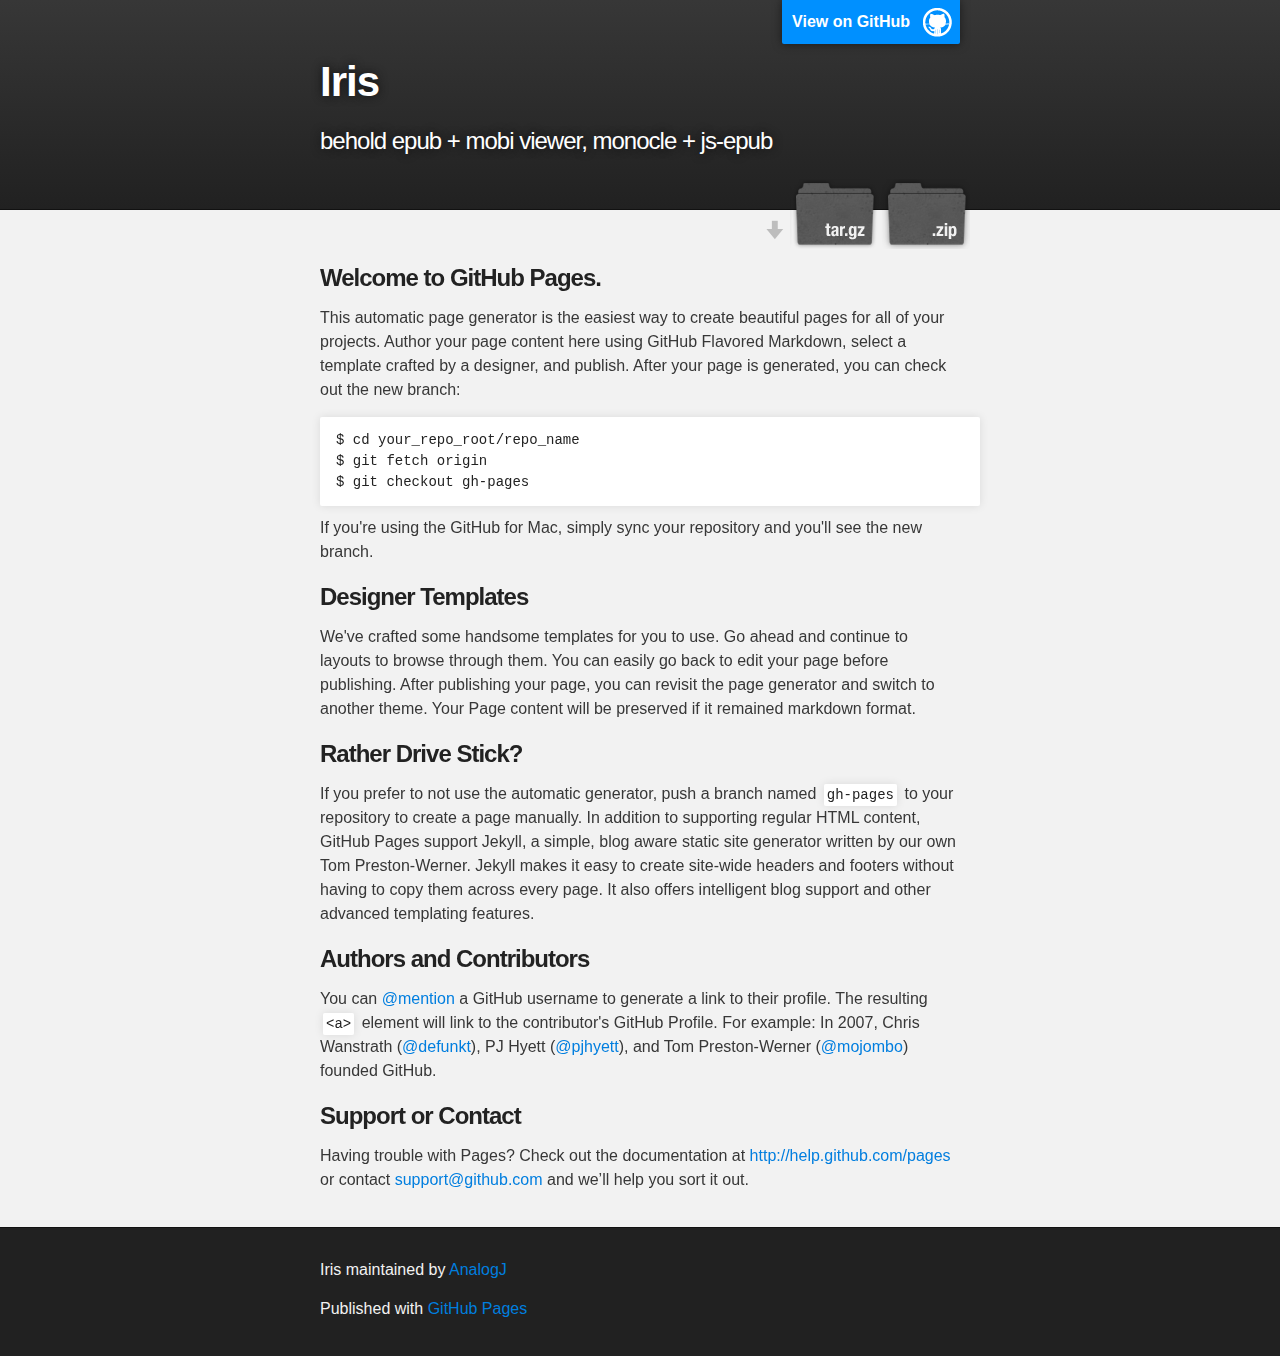
==== commit effe710f: "Create gh-pages branch via GitHub" ====
--- a/index.html
+++ b/index.html
@@ -1,129 +1,79 @@
-
-
-<!DOCTYPE html>
-<html>
-  <head>
-    <meta http-equiv="Content-Type" content="text/html; charset=UTF-8" />
-    <meta name="apple-mobile-web-app-capable" content="yes" />
-    <meta
-      name="viewport"
-      content="width=device-width, initial-scale=1.0, maximum-scale=1.0, user-scalable=no"
-    />
-    <title>The Velveteen Rabbit - Monocle</title>
-    <link rel="stylesheet" type="text/css" href="css/monocle/monocore.css" />
-
-    
-    <style type="text/css">
-      #rabbit {
-        position: absolute;
-        top: 0;
-        left: 0;
-        right: 0;
-        bottom: 0;
-      }
-    </style>
-     <script src="scripts/jquery-1.7.1.min.js"></script>
-    <script type="text/javascript" src="scripts/monocle/monocore.js"></script>
-	
-	<script type="text/javascript" src="scripts/zip/jszip.js"></script>
-    <script type="text/javascript" src="scripts/zip/jszip-load.js"></script>
-    <script type="text/javascript" src="scripts/zip/jszip-deflate.js"></script>
-    <script type="text/javascript" src="scripts/zip/jszip-inflate.js"></script>
-	
-    <script type="text/javascript" src="scripts/quietthyme.monocle.bookdata/quietthyme.monocle.epub.js"></script>
-    
-    <script type="text/javascript">
-	$(function(){
-	
-   $(window).bind(QT.bookdata.events().BOOKDATA_READY, function(event, param1) {
-        console.log('READY:' + param1);
-        Monocle.DEBUG = true;
-        Monocle.Reader('rabbit', QT.bookdata, {});
-    });
-
-    $(window).bind(QT.bookdata.events().LOADING, function(event, arr) {
-        console.log(arr[0],arr[1]);
-    });
-    
-    QT.bookdata.init("dragon.epub");
-//		jQuery.get("dragon.epub", function (data) {
-//			//var decodedData = someBase64DecoderHere(data); // Find a base64 decoder on google or whatever. 
-//			//var epubFile = ...; // Use HTML5 files or download via XHR.
-//			
-//			var epub = new JSEpub(data);
-//
-//			var showFirstPage = function () {
-//			// The spine lists all pages in correct order
-//			var spine = epub.opf.spine[0];
-//            console.log('spine', spine);
-//			// The manifest contains the href of the file
-//			var href = epub.opf.manifest[spine]["href"];
-//            console.log('href', href);
-//			// All the files are stored in here, indexed by href
-//			var doc = epub.files[href];
-//            console.log('doc', doc);
-//			// The doc is a DOMparser created DOM. You may want to
-//			// work with a string version of the page contents.
-//			var html = new XMLSerializer().serializeToString(doc);
-//			console.log('html', html);
-//            
-//			// Use "html" to your hearts content!
-//			}
-//
-//// Each time something happens in the processing, the callbakc is called. The
-//// step is a number, representing the actual step that was performed. You
-//// can use this to render status messages to the user as you process the file.
-//// The processor will also insert a tiny delay between each operation, so that
-//// you don't get the browser slow script warnings.
-//epub.processInSteps(function (step, extras) {
-//    var msg;
-//
-//    if (step === 1) {
-//        msg = "Unzipping";
-//    } else if (step === 2) {
-//        msg = "Uncompressing " + extras;
-//    } else if (step === 3) {
-//        msg = "Reading OPF";
-//    } else if (step === 4) {
-//        msg = "Post processing";
-//    } else if (step === 5) {
-//        msg = "Finishing";
-//        showFirstPage();
-//    }
-//
-//    // Render the "msg" here.
-//});
-//		});
-	})
-	
-	
-	
-	
-      
-/*
-      // Initialize the reader element.
-      Monocle.Events.listen(
-        window,
-        'load',
-        function () {
-          window.reader = Monocle.Reader('rabbit');
-          Monocle.Events.listen(
-            window,
-            'resize',
-            function () { window.reader.resized() }
-          );
-        }
-      );*/
-    </script>
-
-  </head>
-
-  <body>
-
-    <div id="rabbit">
-
-      
-    </div>
-
-  </body>
-</html>
+<!DOCTYPE html>
+<html>
+
+  <head>
+    <meta charset='utf-8' />
+    <meta http-equiv="X-UA-Compatible" content="chrome=1" />
+    <meta name="description" content="Iris : behold epub + mobi viewer, monocle + js-epub " />
+
+    <link rel="stylesheet" type="text/css" media="screen" href="stylesheets/stylesheet.css">
+
+    <title>Iris</title>
+  </head>
+
+  <body>
+
+    <!-- HEADER -->
+    <div id="header_wrap" class="outer">
+        <header class="inner">
+          <a id="forkme_banner" href="https://github.com/AnalogJ/Iris">View on GitHub</a>
+
+          <h1 id="project_title">Iris</h1>
+          <h2 id="project_tagline">behold epub + mobi viewer, monocle + js-epub </h2>
+
+            <section id="downloads">
+              <a class="zip_download_link" href="https://github.com/AnalogJ/Iris/zipball/master">Download this project as a .zip file</a>
+              <a class="tar_download_link" href="https://github.com/AnalogJ/Iris/tarball/master">Download this project as a tar.gz file</a>
+            </section>
+        </header>
+    </div>
+
+    <!-- MAIN CONTENT -->
+    <div id="main_content_wrap" class="outer">
+      <section id="main_content" class="inner">
+        <h3>
+<a name="welcome-to-github-pages" class="anchor" href="#welcome-to-github-pages"><span class="octicon octicon-link"></span></a>Welcome to GitHub Pages.</h3>
+
+<p>This automatic page generator is the easiest way to create beautiful pages for all of your projects. Author your page content here using GitHub Flavored Markdown, select a template crafted by a designer, and publish. After your page is generated, you can check out the new branch:</p>
+
+<pre><code>$ cd your_repo_root/repo_name
+$ git fetch origin
+$ git checkout gh-pages
+</code></pre>
+
+<p>If you're using the GitHub for Mac, simply sync your repository and you'll see the new branch.</p>
+
+<h3>
+<a name="designer-templates" class="anchor" href="#designer-templates"><span class="octicon octicon-link"></span></a>Designer Templates</h3>
+
+<p>We've crafted some handsome templates for you to use. Go ahead and continue to layouts to browse through them. You can easily go back to edit your page before publishing. After publishing your page, you can revisit the page generator and switch to another theme. Your Page content will be preserved if it remained markdown format.</p>
+
+<h3>
+<a name="rather-drive-stick" class="anchor" href="#rather-drive-stick"><span class="octicon octicon-link"></span></a>Rather Drive Stick?</h3>
+
+<p>If you prefer to not use the automatic generator, push a branch named <code>gh-pages</code> to your repository to create a page manually. In addition to supporting regular HTML content, GitHub Pages support Jekyll, a simple, blog aware static site generator written by our own Tom Preston-Werner. Jekyll makes it easy to create site-wide headers and footers without having to copy them across every page. It also offers intelligent blog support and other advanced templating features.</p>
+
+<h3>
+<a name="authors-and-contributors" class="anchor" href="#authors-and-contributors"><span class="octicon octicon-link"></span></a>Authors and Contributors</h3>
+
+<p>You can <a href="https://github.com/blog/821" class="user-mention">@mention</a> a GitHub username to generate a link to their profile. The resulting <code>&lt;a&gt;</code> element will link to the contributor's GitHub Profile. For example: In 2007, Chris Wanstrath (<a href="https://github.com/defunkt" class="user-mention">@defunkt</a>), PJ Hyett (<a href="https://github.com/pjhyett" class="user-mention">@pjhyett</a>), and Tom Preston-Werner (<a href="https://github.com/mojombo" class="user-mention">@mojombo</a>) founded GitHub.</p>
+
+<h3>
+<a name="support-or-contact" class="anchor" href="#support-or-contact"><span class="octicon octicon-link"></span></a>Support or Contact</h3>
+
+<p>Having trouble with Pages? Check out the documentation at <a href="http://help.github.com/pages">http://help.github.com/pages</a> or contact <a href="mailto:support@github.com">support@github.com</a> and we’ll help you sort it out.</p>
+      </section>
+    </div>
+
+    <!-- FOOTER  -->
+    <div id="footer_wrap" class="outer">
+      <footer class="inner">
+        <p class="copyright">Iris maintained by <a href="https://github.com/AnalogJ">AnalogJ</a></p>
+        <p>Published with <a href="http://pages.github.com">GitHub Pages</a></p>
+      </footer>
+    </div>
+
+    
+
+  </body>
+</html>
--- a/stylesheets/stylesheet.css
+++ b/stylesheets/stylesheet.css
@@ -0,0 +1,431 @@
+/*******************************************************************************
+Slate Theme for GitHub Pages
+by Jason Costello, @jsncostello
+*******************************************************************************/
+
+@import url(pygment_trac.css);
+
+/*******************************************************************************
+MeyerWeb Reset
+*******************************************************************************/
+
+html, body, div, span, applet, object, iframe,
+h1, h2, h3, h4, h5, h6, p, blockquote, pre,
+a, abbr, acronym, address, big, cite, code,
+del, dfn, em, img, ins, kbd, q, s, samp,
+small, strike, strong, sub, sup, tt, var,
+b, u, i, center,
+dl, dt, dd, ol, ul, li,
+fieldset, form, label, legend,
+table, caption, tbody, tfoot, thead, tr, th, td,
+article, aside, canvas, details, embed,
+figure, figcaption, footer, header, hgroup,
+menu, nav, output, ruby, section, summary,
+time, mark, audio, video {
+  margin: 0;
+  padding: 0;
+  border: 0;
+  font: inherit;
+  vertical-align: baseline;
+}
+
+/* HTML5 display-role reset for older browsers */
+article, aside, details, figcaption, figure,
+footer, header, hgroup, menu, nav, section {
+  display: block;
+}
+
+ol, ul {
+  list-style: none;
+}
+
+blockquote, q {
+}
+
+table {
+  border-collapse: collapse;
+  border-spacing: 0;
+}
+
+a:focus {
+  outline: none;
+}
+
+/*******************************************************************************
+Theme Styles
+*******************************************************************************/
+
+body {
+  box-sizing: border-box;
+  color:#373737;
+  background: #212121;
+  font-size: 16px;
+  font-family: 'Myriad Pro', Calibri, Helvetica, Arial, sans-serif;
+  line-height: 1.5;
+  -webkit-font-smoothing: antialiased;
+}
+
+h1, h2, h3, h4, h5, h6 {
+  margin: 10px 0;
+  font-weight: 700;
+  color:#222222;
+  font-family: 'Lucida Grande', 'Calibri', Helvetica, Arial, sans-serif;
+  letter-spacing: -1px;
+}
+
+h1 {
+  font-size: 36px;
+  font-weight: 700;
+}
+
+h2 {
+  padding-bottom: 10px;
+  font-size: 32px;
+  background: url('../images/bg_hr.png') repeat-x bottom;
+}
+
+h3 {
+  font-size: 24px;
+}
+
+h4 {
+  font-size: 21px;
+}
+
+h5 {
+  font-size: 18px;
+}
+
+h6 {
+  font-size: 16px;
+}
+
+p {
+  margin: 10px 0 15px 0;
+}
+
+footer p {
+  color: #f2f2f2;
+}
+
+a {
+  text-decoration: none;
+  color: #007edf;
+  text-shadow: none;
+
+  transition: color 0.5s ease;
+  transition: text-shadow 0.5s ease;
+  -webkit-transition: color 0.5s ease;
+  -webkit-transition: text-shadow 0.5s ease;
+  -moz-transition: color 0.5s ease;
+  -moz-transition: text-shadow 0.5s ease;
+  -o-transition: color 0.5s ease;
+  -o-transition: text-shadow 0.5s ease;
+  -ms-transition: color 0.5s ease;
+  -ms-transition: text-shadow 0.5s ease;
+}
+
+#main_content a:hover {
+  color: #0069ba;
+  text-shadow: #0090ff 0px 0px 2px;
+}
+
+footer a:hover {
+  color: #43adff;
+  text-shadow: #0090ff 0px 0px 2px;
+}
+
+em {
+  font-style: italic;
+}
+
+strong {
+  font-weight: bold;
+}
+
+img {
+  position: relative;
+  margin: 0 auto;
+  max-width: 739px;
+  padding: 5px;
+  margin: 10px 0 10px 0;
+  border: 1px solid #ebebeb;
+
+  box-shadow: 0 0 5px #ebebeb;
+  -webkit-box-shadow: 0 0 5px #ebebeb;
+  -moz-box-shadow: 0 0 5px #ebebeb;
+  -o-box-shadow: 0 0 5px #ebebeb;
+  -ms-box-shadow: 0 0 5px #ebebeb;
+}
+
+pre, code {
+  width: 100%;
+  color: #222;
+  background-color: #fff;
+
+  font-family: Monaco, "Bitstream Vera Sans Mono", "Lucida Console", Terminal, monospace;
+  font-size: 14px;
+
+  border-radius: 2px;
+  -moz-border-radius: 2px;
+  -webkit-border-radius: 2px;
+
+
+
+}
+
+pre {
+  width: 100%;
+  padding: 10px;
+  box-shadow: 0 0 10px rgba(0,0,0,.1);
+  overflow: auto;
+}
+
+code {
+  padding: 3px;
+  margin: 0 3px;
+  box-shadow: 0 0 10px rgba(0,0,0,.1);
+}
+
+pre code {
+  display: block;
+  box-shadow: none;
+}
+
+blockquote {
+  color: #666;
+  margin-bottom: 20px;
+  padding: 0 0 0 20px;
+  border-left: 3px solid #bbb;
+}
+
+ul, ol, dl {
+  margin-bottom: 15px
+}
+
+ul li {
+  list-style: inside;
+  padding-left: 20px;
+}
+
+ol li {
+  list-style: decimal inside;
+  padding-left: 20px;
+}
+
+dl dt {
+  font-weight: bold;
+}
+
+dl dd {
+  padding-left: 20px;
+  font-style: italic;
+}
+
+dl p {
+  padding-left: 20px;
+  font-style: italic;
+}
+
+hr {
+  height: 1px;
+  margin-bottom: 5px;
+  border: none;
+  background: url('../images/bg_hr.png') repeat-x center;
+}
+
+table {
+  border: 1px solid #373737;
+  margin-bottom: 20px;
+  text-align: left;
+ }
+
+th {
+  font-family: 'Lucida Grande', 'Helvetica Neue', Helvetica, Arial, sans-serif;
+  padding: 10px;
+  background: #373737;
+  color: #fff;
+ }
+
+td {
+  padding: 10px;
+  border: 1px solid #373737;
+ }
+
+form {
+  background: #f2f2f2;
+  padding: 20px;
+}
+
+img {
+  width: 100%;
+  max-width: 100%;
+}
+
+/*******************************************************************************
+Full-Width Styles
+*******************************************************************************/
+
+.outer {
+  width: 100%;
+}
+
+.inner {
+  position: relative;
+  max-width: 640px;
+  padding: 20px 10px;
+  margin: 0 auto;
+}
+
+#forkme_banner {
+  display: block;
+  position: absolute;
+  top:0;
+  right: 10px;
+  z-index: 10;
+  padding: 10px 50px 10px 10px;
+  color: #fff;
+  background: url('../images/blacktocat.png') #0090ff no-repeat 95% 50%;
+  font-weight: 700;
+  box-shadow: 0 0 10px rgba(0,0,0,.5);
+  border-bottom-left-radius: 2px;
+  border-bottom-right-radius: 2px;
+}
+
+#header_wrap {
+  background: #212121;
+  background: -moz-linear-gradient(top, #373737, #212121);
+  background: -webkit-linear-gradient(top, #373737, #212121);
+  background: -ms-linear-gradient(top, #373737, #212121);
+  background: -o-linear-gradient(top, #373737, #212121);
+  background: linear-gradient(top, #373737, #212121);
+}
+
+#header_wrap .inner {
+  padding: 50px 10px 30px 10px;
+}
+
+#project_title {
+  margin: 0;
+  color: #fff;
+  font-size: 42px;
+  font-weight: 700;
+  text-shadow: #111 0px 0px 10px;
+}
+
+#project_tagline {
+  color: #fff;
+  font-size: 24px;
+  font-weight: 300;
+  background: none;
+  text-shadow: #111 0px 0px 10px;
+}
+
+#downloads {
+  position: absolute;
+  width: 210px;
+  z-index: 10;
+  bottom: -40px;
+  right: 0;
+  height: 70px;
+  background: url('../images/icon_download.png') no-repeat 0% 90%;
+}
+
+.zip_download_link {
+  display: block;
+  float: right;
+  width: 90px;
+  height:70px;
+  text-indent: -5000px;
+  overflow: hidden;
+  background: url(../images/sprite_download.png) no-repeat bottom left;
+}
+
+.tar_download_link {
+  display: block;
+  float: right;
+  width: 90px;
+  height:70px;
+  text-indent: -5000px;
+  overflow: hidden;
+  background: url(../images/sprite_download.png) no-repeat bottom right;
+  margin-left: 10px;
+}
+
+.zip_download_link:hover {
+  background: url(../images/sprite_download.png) no-repeat top left;
+}
+
+.tar_download_link:hover {
+  background: url(../images/sprite_download.png) no-repeat top right;
+}
+
+#main_content_wrap {
+  background: #f2f2f2;
+  border-top: 1px solid #111;
+  border-bottom: 1px solid #111;
+}
+
+#main_content {
+  padding-top: 40px;
+}
+
+#footer_wrap {
+  background: #212121;
+}
+
+
+
+/*******************************************************************************
+Small Device Styles
+*******************************************************************************/
+
+@media screen and (max-width: 480px) {
+  body {
+    font-size:14px;
+  }
+
+  #downloads {
+    display: none;
+  }
+
+  .inner {
+    min-width: 320px;
+    max-width: 480px;
+  }
+
+  #project_title {
+  font-size: 32px;
+  }
+
+  h1 {
+    font-size: 28px;
+  }
+
+  h2 {
+    font-size: 24px;
+  }
+
+  h3 {
+    font-size: 21px;
+  }
+
+  h4 {
+    font-size: 18px;
+  }
+
+  h5 {
+    font-size: 14px;
+  }
+
+  h6 {
+    font-size: 12px;
+  }
+
+  code, pre {
+    min-width: 320px;
+    max-width: 480px;
+    font-size: 11px;
+  }
+
+}
